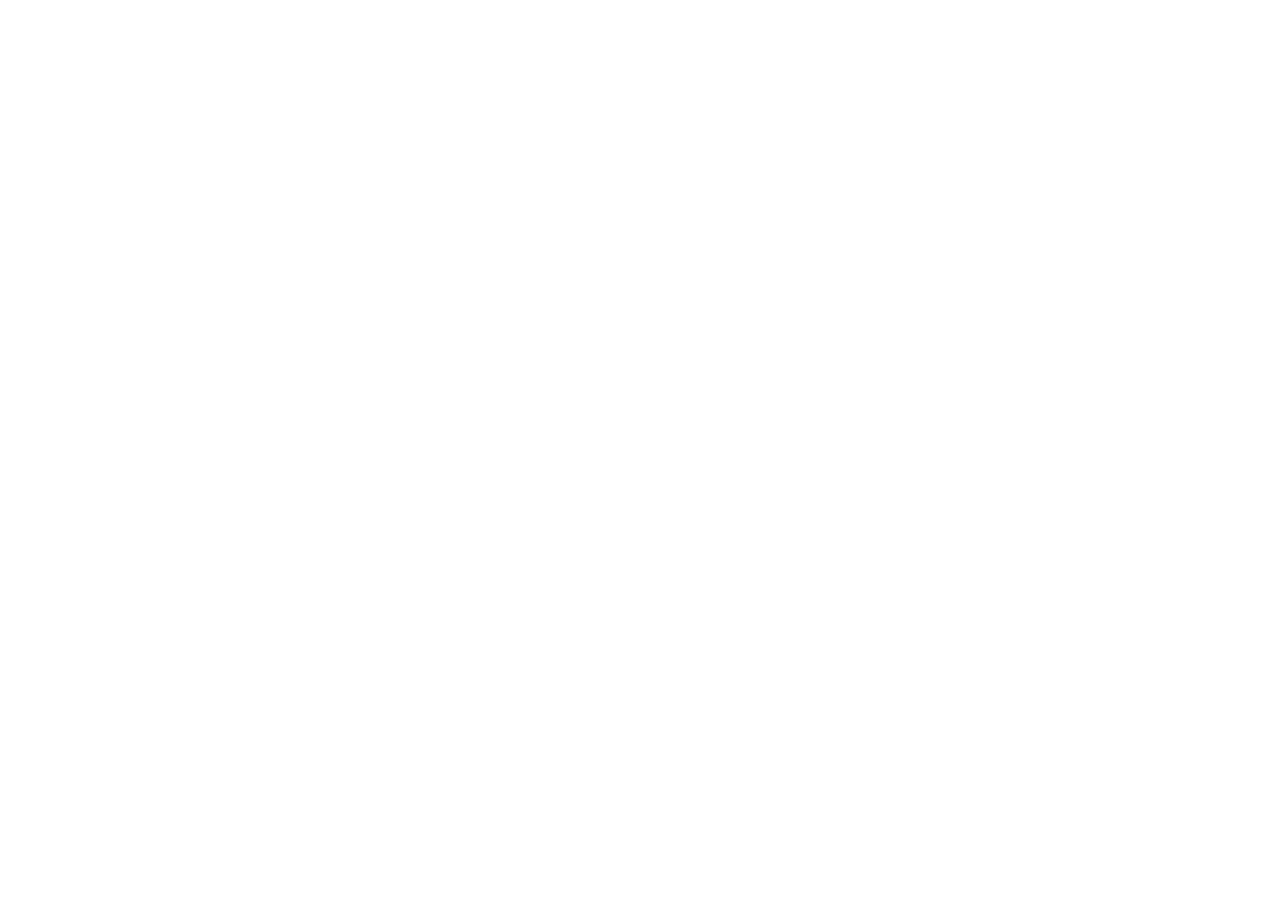
==== portfolio.html @ 04dd86ff "1" ====
<!DOCTYPE html>
<html lang="en">
<head>
    <meta charset="UTF-8">
    <meta http-equiv="X-UA-Compatible" content="IE=edge">
    <meta name="viewport" content="width=device-width, initial-scale=1.0">
    <title>Document</title>
</head>
<body>
    
</body>
</html>
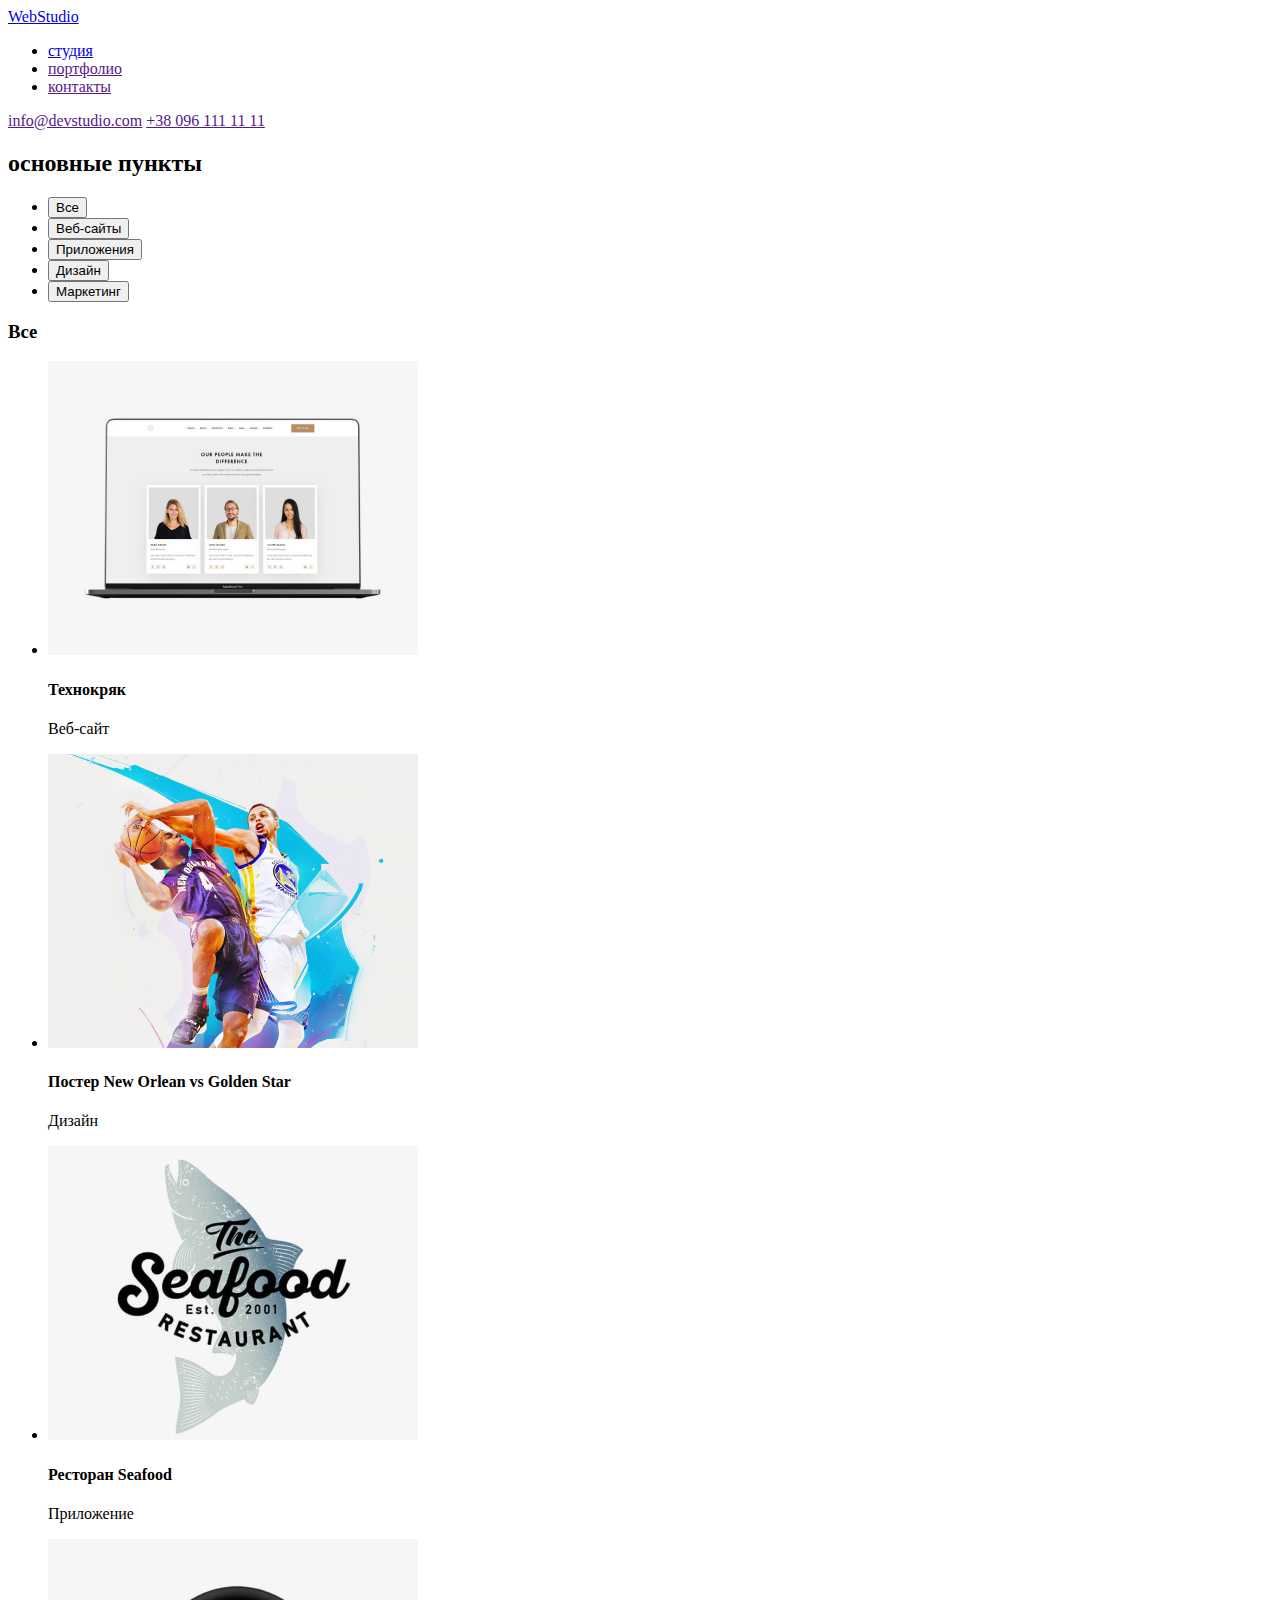
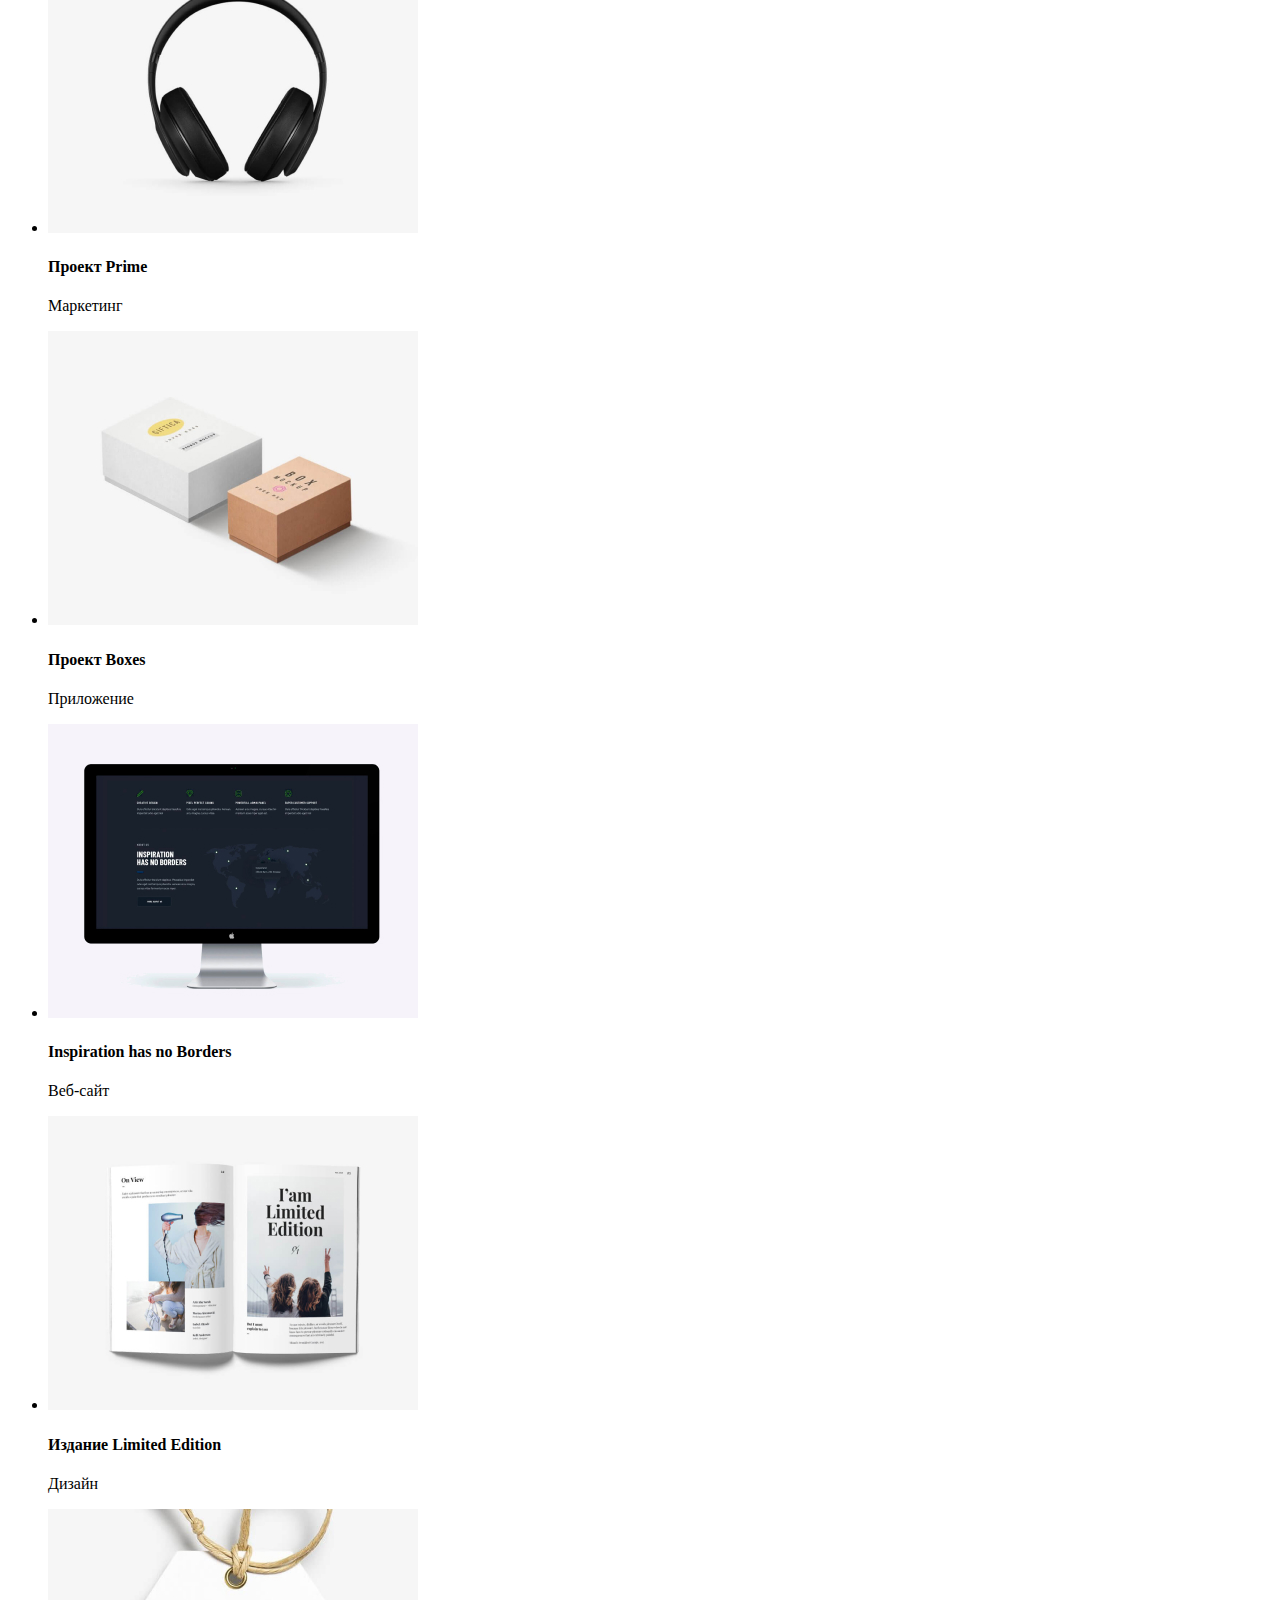
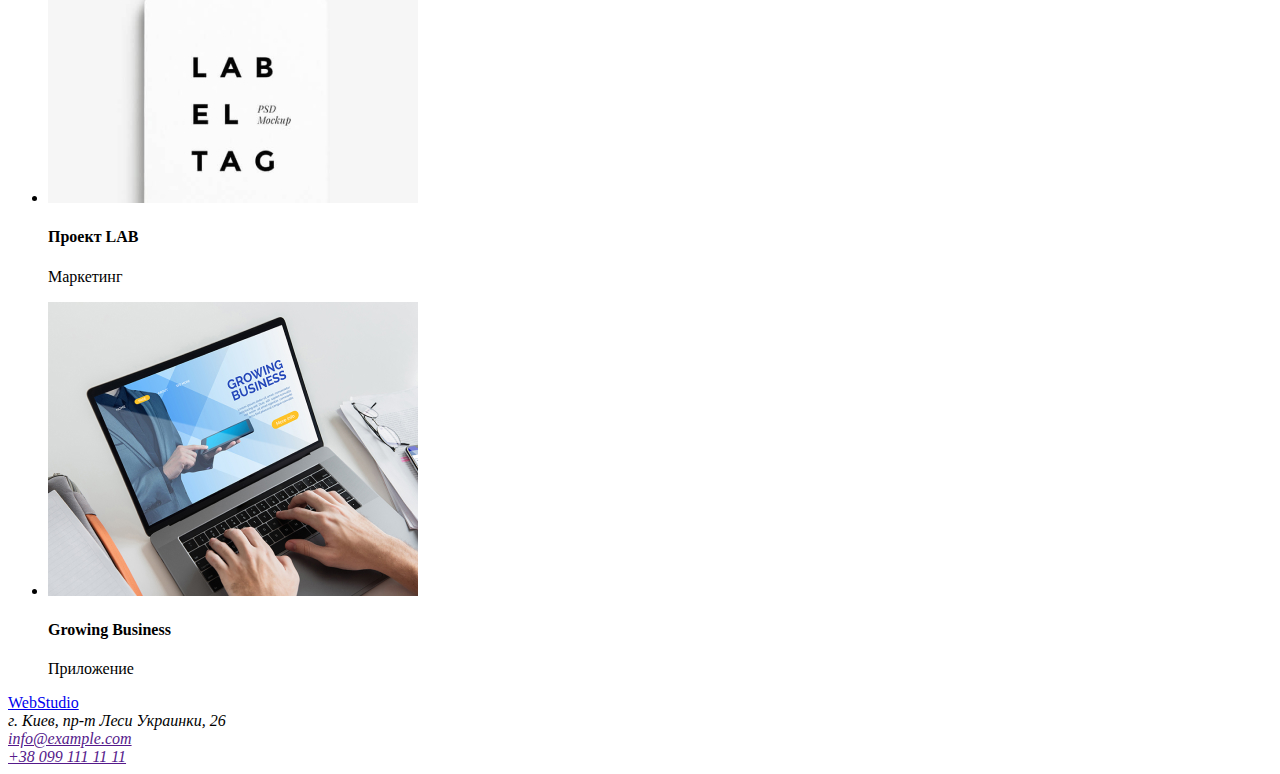
==== commit 7de8005b: "1" ====
--- a/portfolio.html
+++ b/portfolio.html
@@ -7,6 +7,103 @@
     <title>Document</title>
 </head>
 <body>
+    <header class="page-header">
+        <nav>
+            <a href="/index.html" class="logo">WebStudio</a>
+            <ul>
+                <li><a href="/index.html">студия</a></li>
+                <li><a href="">портфолио</a></li>
+                <li><a href="">контакты</a></li>
+            </ul>
+        </nav>
+    
+        <a href="">info@devstudio.com</a>
+        <a href="">+38 096 111 11 11</a>
+    
+    </header>
+
+    <main>
+        <section>
+            <h2 class="page-positions">основные пункты</h2>
+            <ul>
+                <li><button type="button" name="all">Все</button></li>
+                <li><button type="button" name="web-site">Веб-сайты</button></li>
+                <li><button type="button" name="applications">Приложения</button></li>
+                <li><button type="button" name="design">Дизайн</button></li>
+                <li><button type="button" name="marketing">Маркетинг</button></li>   
+            </ul>
+        </section>
+        
+        <section>
+            <h3 class="all">Все</h3>
+            <ul>
+                <li class="website">
+                    <img src="/portfolio-imgs/1.jpg" alt="macbook" width="370">
+                    <h4>Технокряк</h4>
+                    <p>Веб-сайт</p>
+                </li>
+
+                <li class="design">
+                    <img src="/portfolio-imgs/2.jpg" alt="sportsmens" width="370">
+                    <h4>Постер New Orlean vs Golden Star</h4>
+                    <p>Дизайн</p>
+                </li>
+
+                <li class="application">
+                    <img src="/portfolio-imgs/3.jpg" alt="Seafood-logo" width="370">
+                    <h4>Ресторан Seafood</h4>
+                    <p>Приложение</p>
+                </li>
+
+                <li class="marketing">
+                    <img src="/portfolio-imgs/4.jpg" alt="" width="370">
+                    <h4>Проект Prime</h4>
+                    <p>Маркетинг</p>
+                </li>
+
+                <li class="application">
+                    <img src="/portfolio-imgs/5.jpg" alt="" width="370">
+                    <h4>Проект Boxes</h4>
+                    <p>Приложение</p>
+                </li>
+
+                <li class="website">
+                    <img src="/portfolio-imgs/6.jpg" alt="" width="370">
+                    <h4>Inspiration has no Borders</h4>
+                    <p>Веб-сайт</p>
+                </li>
+
+                <li class="design">
+                    <img src="/portfolio-imgs/7.jpg" alt="" width="370">
+                    <h4>Издание Limited Edition</h4>
+                    <p>Дизайн</p>
+                </li>
+
+                <li class="marketing">
+                    <img src="/portfolio-imgs/8.jpg" alt="" width="370">
+                    <h4>Проект LAB</h4>
+                    <p>Маркетинг</p>
+                </li>
+
+                <li class="application">
+                    <img src="/portfolio-imgs/9.jpg" alt="" width="370">
+                    <h4>Growing Business</h4>
+                    <p>Приложение</p>
+                </li>
+            </ul>
+        </section>
+
+    </main>
+
+    <footer>
+        <a href="/index.html" class="logo">WebStudio</a>
+        <address>
+            г. Киев, пр-т Леси Украинки, 26 <br>
+            <a href="">info@example.com</a> <br>
+            <a href="">+38 099 111 11 11</a>
+    
+        </address>
+    </footer>
     
 </body>
 </html>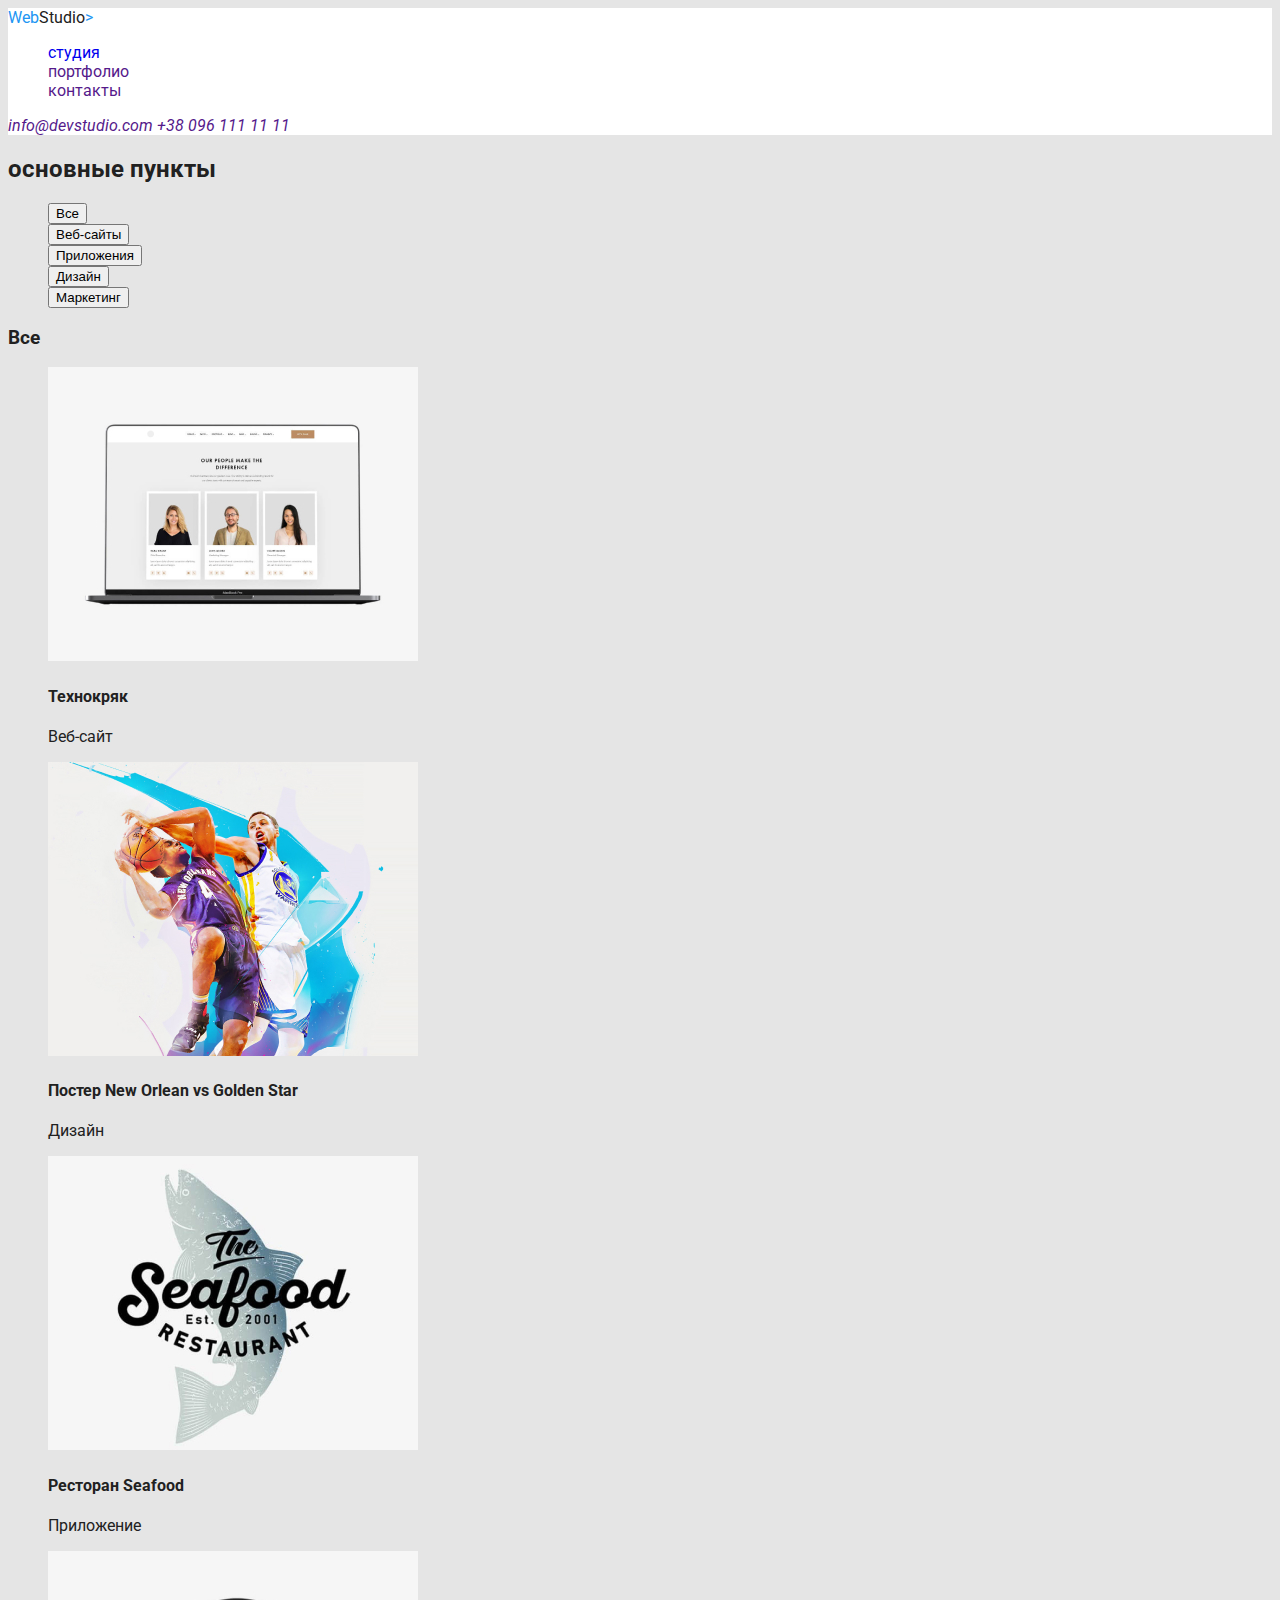
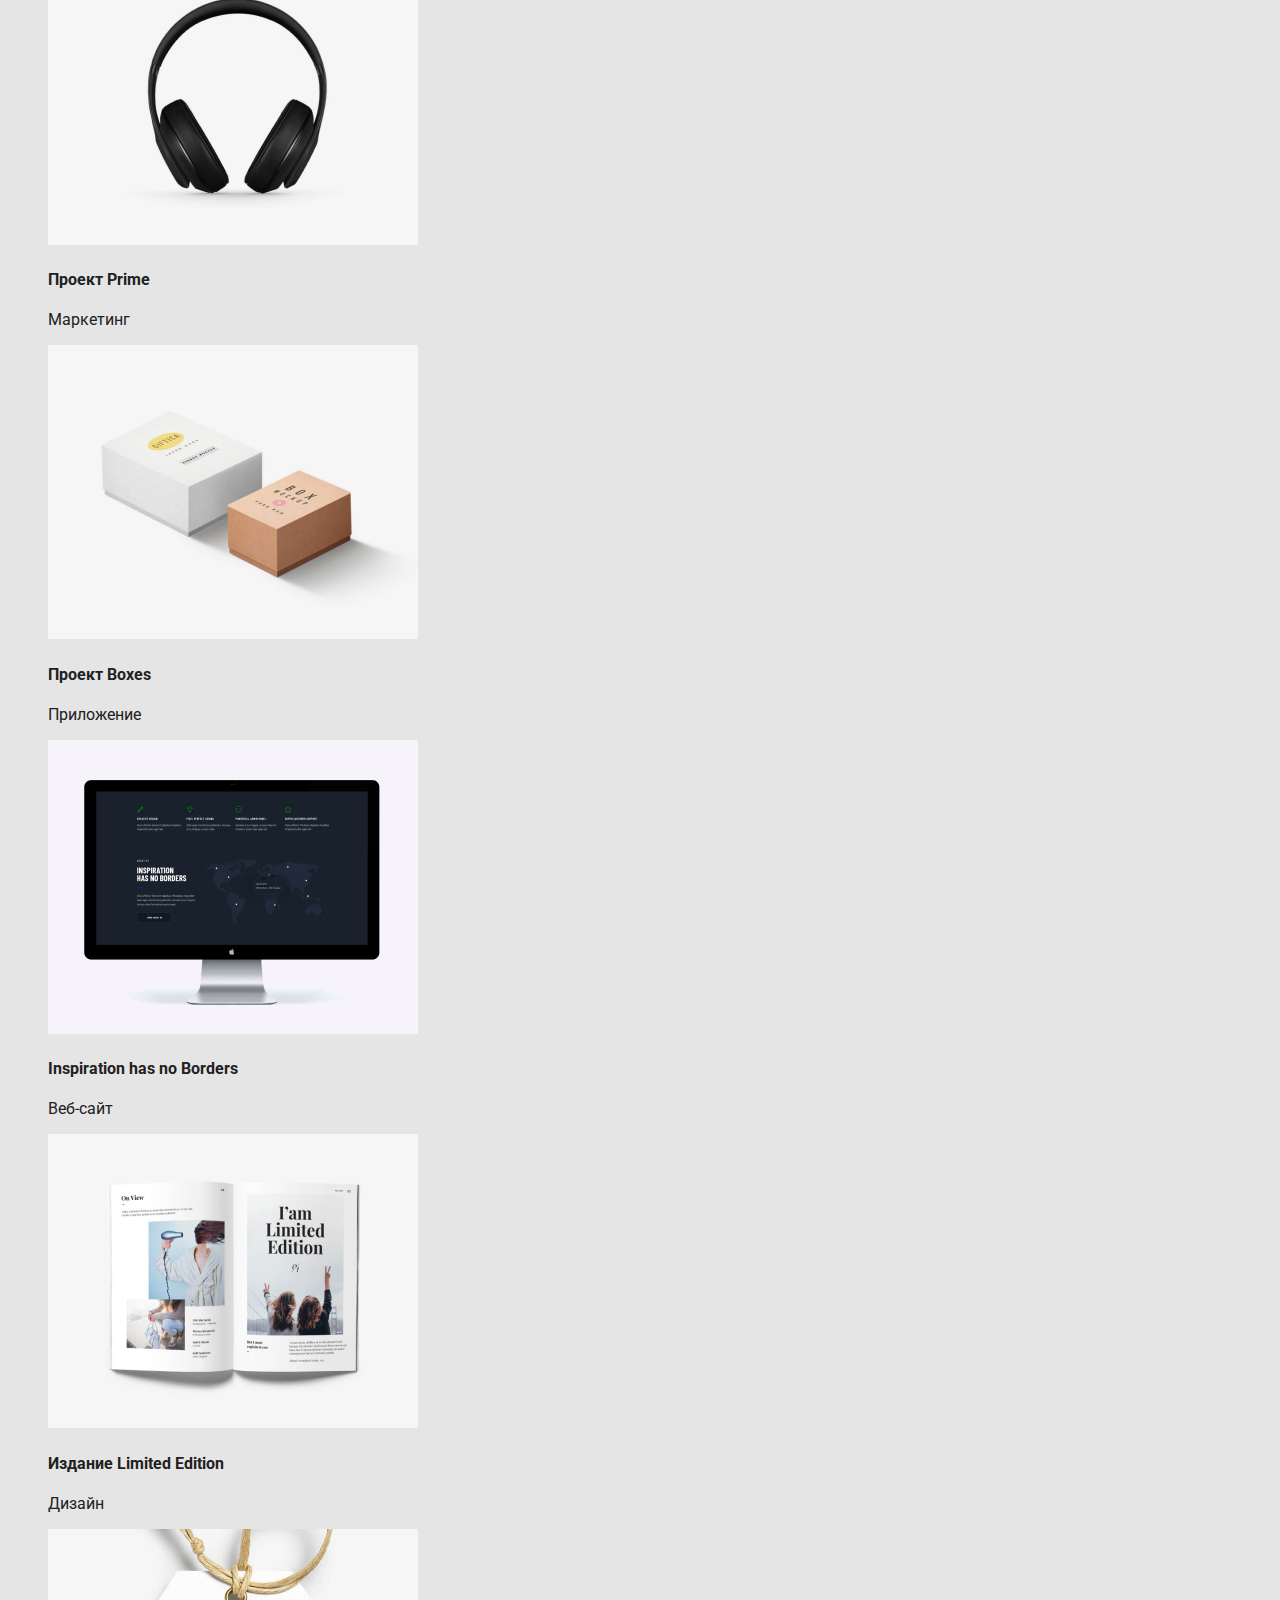
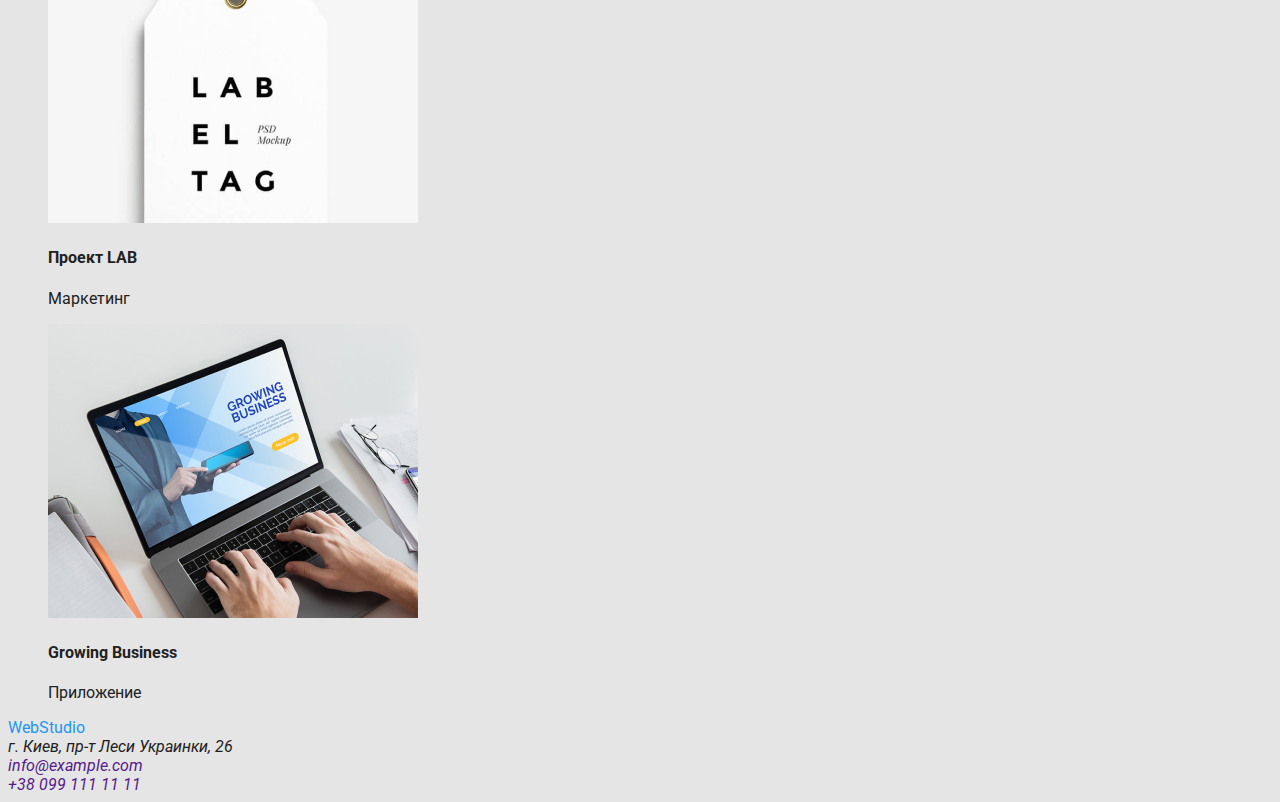
==== commit cbca5873: "1" ====
--- a/portfolio.html
+++ b/portfolio.html
@@ -5,23 +5,29 @@
     <meta http-equiv="X-UA-Compatible" content="IE=edge">
     <meta name="viewport" content="width=device-width, initial-scale=1.0">
     <title>Document</title>
+    <link rel="preconnect" href="https://fonts.googleapis.com">
+    <link rel="preconnect" href="https://fonts.gstatic.com" crossorigin>
+    <link href="https://fonts.googleapis.com/css2?family=Roboto:ital,wght@0,500;0,700;0,900;1,400&display=swap"
+        rel="stylesheet">
+    <link rel="stylesheet" href="/CSS/style.css">
 </head>
 <body>
     <header class="page-header">
         <nav>
-            <a href="/index.html" class="logo">WebStudio</a>
-            <ul>
+            <a href="/index.html" class="logo">Web<span class="second-part-logo">Studio</span>></a>
+            <ul class="site-nav">
                 <li><a href="/index.html">студия</a></li>
                 <li><a href="">портфолио</a></li>
                 <li><a href="">контакты</a></li>
             </ul>
         </nav>
     
-        <a href="">info@devstudio.com</a>
-        <a href="">+38 096 111 11 11</a>
+        <address class="header-address">
+            <a href="">info@devstudio.com</a>
+            <a href="">+38 096 111 11 11</a>
+        </address>
     
     </header>
-
     <main>
         <section>
             <h2 class="page-positions">основные пункты</h2>
@@ -33,7 +39,7 @@
                 <li><button type="button" name="marketing">Маркетинг</button></li>   
             </ul>
         </section>
-        
+
         <section>
             <h3 class="all">Все</h3>
             <ul>
--- a/CSS/style.css
+++ b/CSS/style.css
@@ -0,0 +1,53 @@
+/* Основная палитра */
+/* Цвет основного текста #212121 */
+/* Вторичный цевт текста #757575 */
+/* Цвет логотипа #2196F3 */
+
+/* Основной цвет фона #E5E5E5 */
+/* Вторичный цвет фона (серый) #2F303A */
+/* вторичный цвет фона (иконки) #EEEEEE */
+/* Цвет фона (наша команда) #F5F4FA */
+/* Акцент #2196F3 (синний?) */
+body {
+  font-family: -apple-system, BlinkMacSystemFont, "Segoe UI", Roboto, Oxygen,
+    Ubuntu, Cantarell, "Open Sans", "Helvetica Neue", sans-serif;
+  background-color: #e5e5e5;
+  color: #212121;
+}
+
+ul {
+  list-style: none;
+}
+a {
+  text-decoration: none;
+}
+
+/* site nav */
+
+header {
+  background: #ffffff;
+}
+
+.logo {
+  color: #2196f3;
+}
+.second-part-logo {
+  color: #212121;
+}
+.site-nav {
+  color: #212121;
+}
+.site-nav :hover,
+.site-nav :focus {
+  color: #2196f3;
+}
+.header-address :hover,
+.header-address :active {
+  color: #2196f3;
+}
+/* Hero */
+.hero {
+  color: #ffffff;
+
+  background-color: #2f303a;
+}
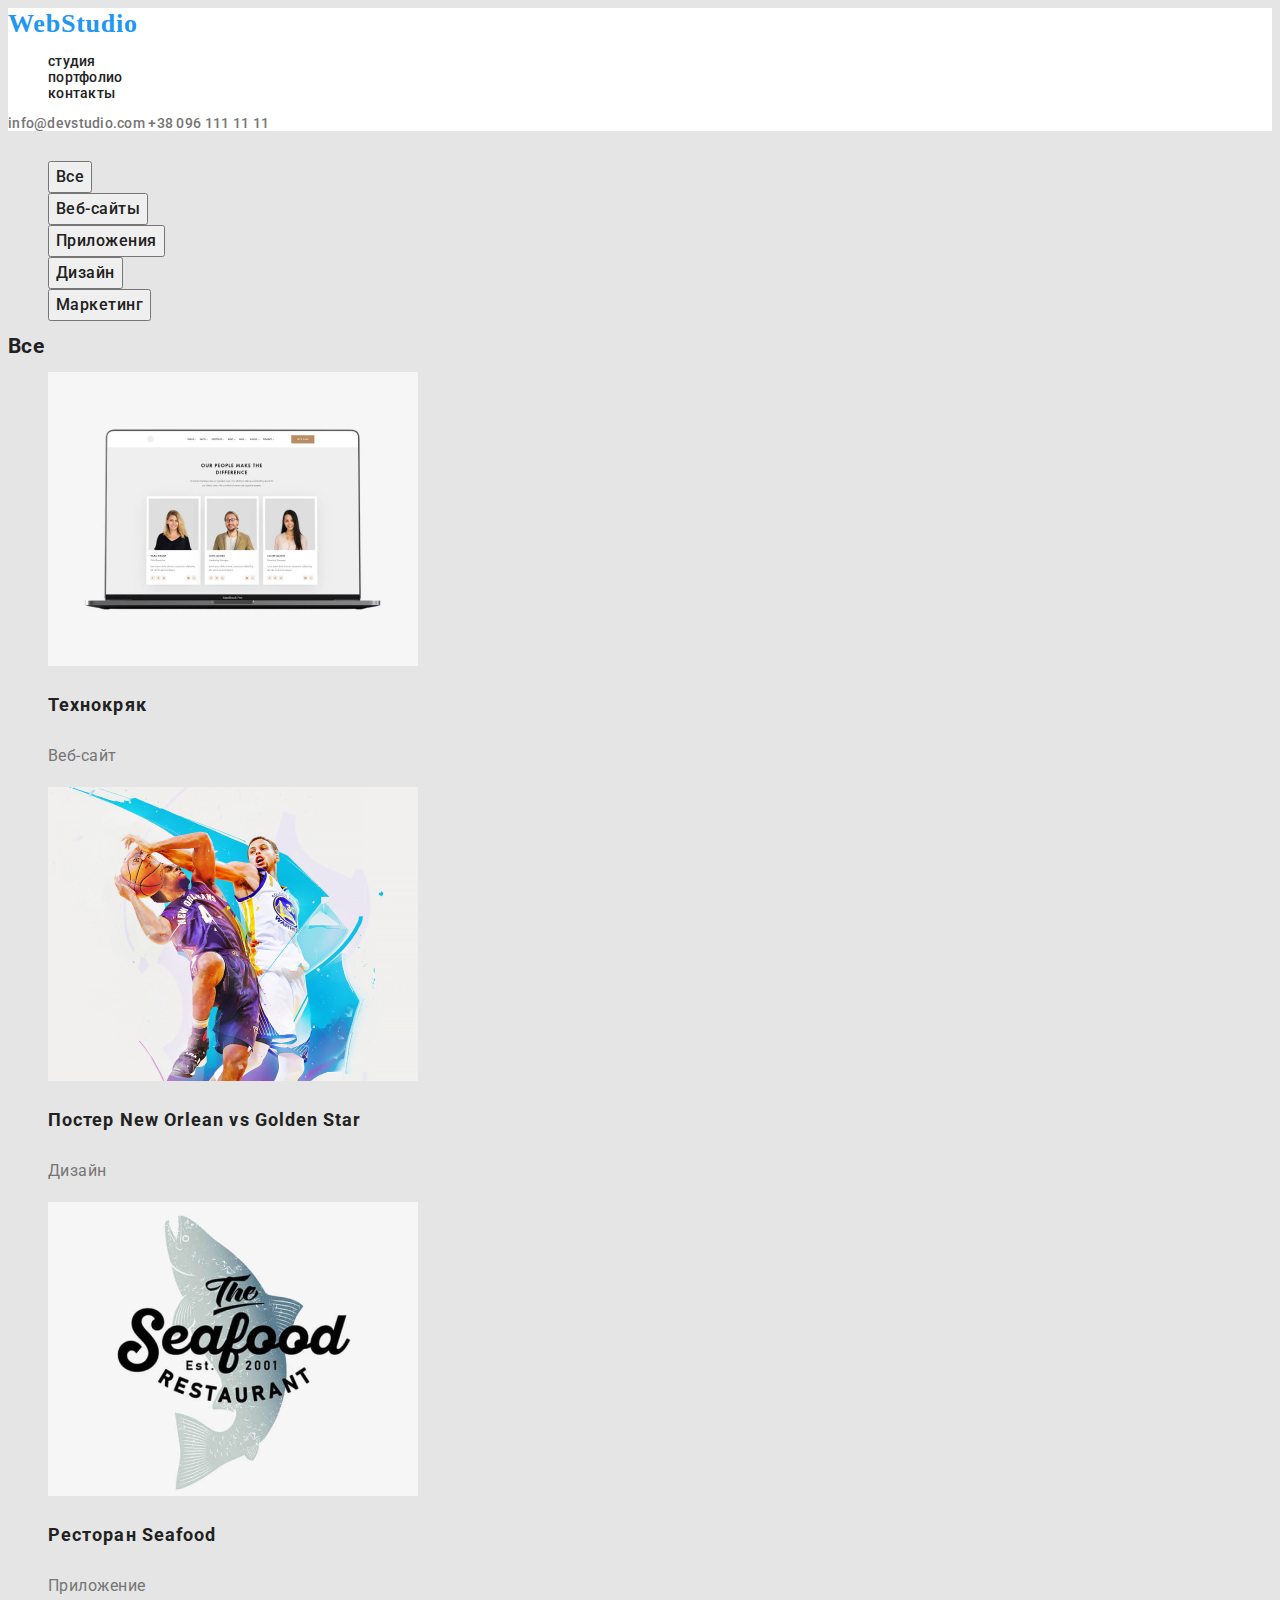
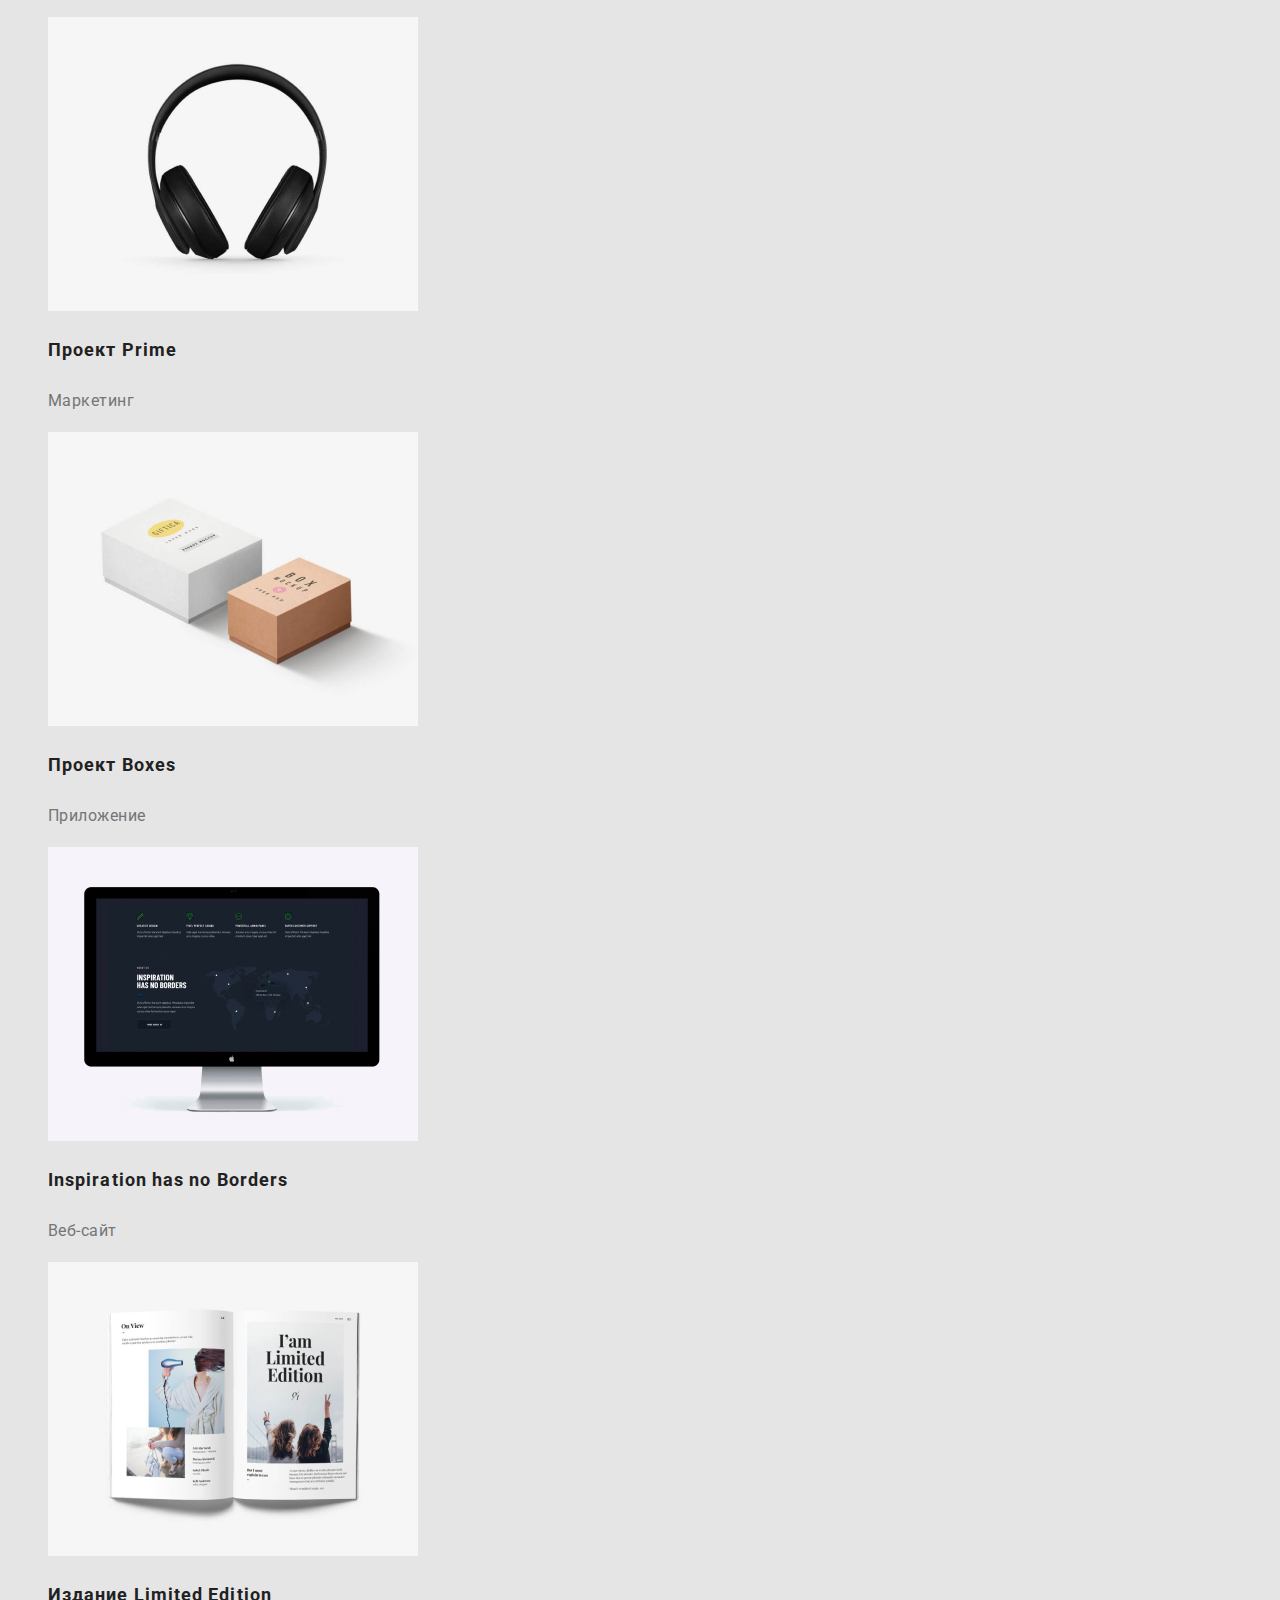
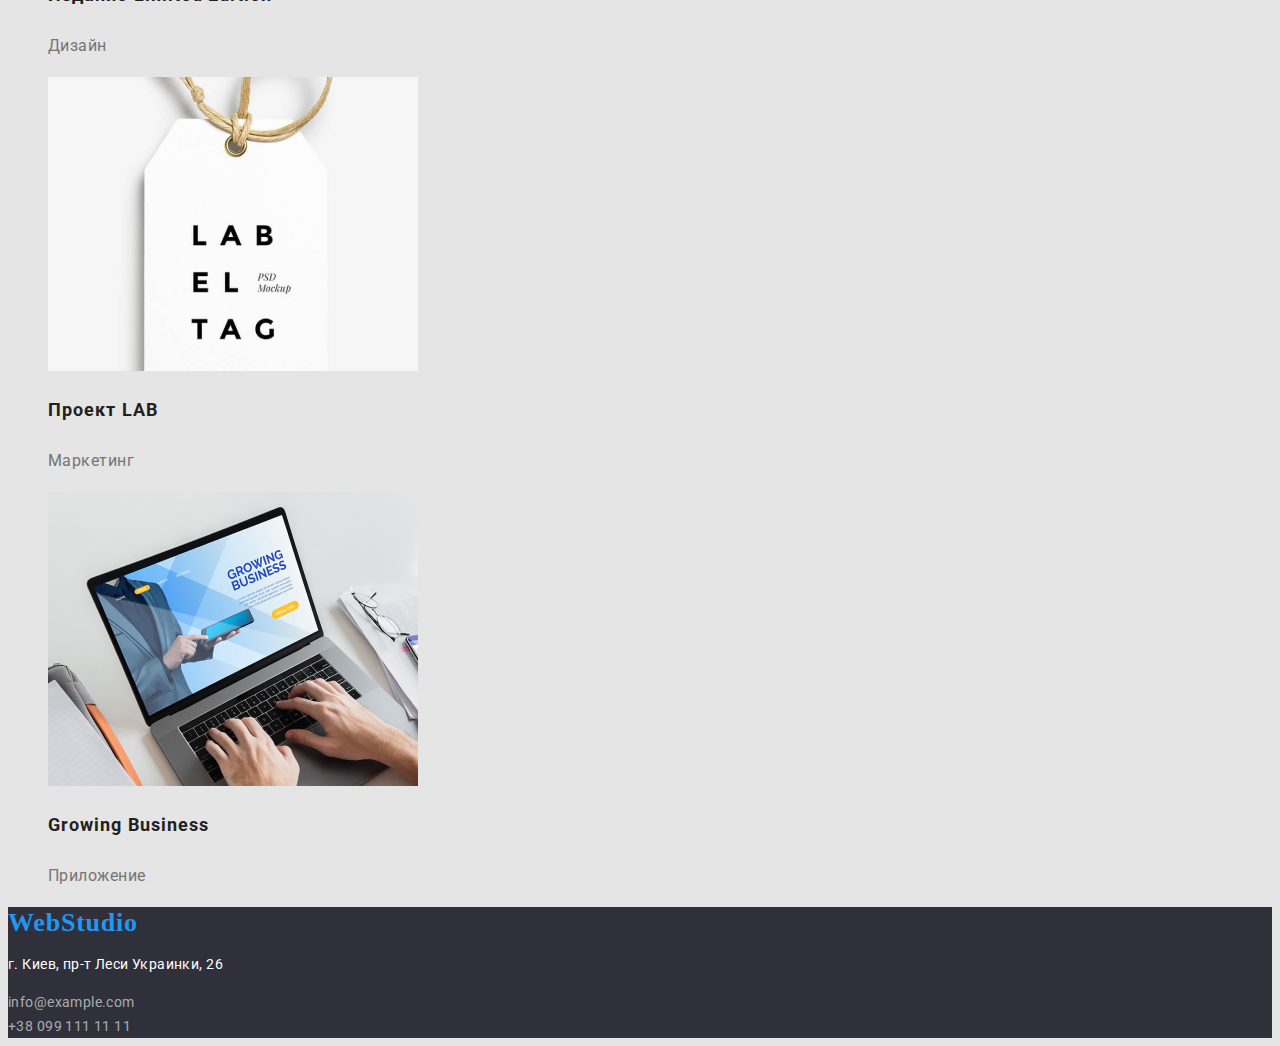
==== commit 3b166884: "1" ====
--- a/portfolio.html
+++ b/portfolio.html
@@ -11,105 +11,123 @@
         rel="stylesheet">
     <link rel="stylesheet" href="/CSS/style.css">
 </head>
-<body>
+<body class="portfolio">
     <header class="page-header">
         <nav>
-            <a href="/index.html" class="logo">Web<span class="second-part-logo">Studio</span>></a>
+            <a href="./index.html" class="logo">WebStudio</a>
             <ul class="site-nav">
-                <li><a href="/index.html">студия</a></li>
-                <li><a href="">портфолио</a></li>
-                <li><a href="">контакты</a></li>
+                <li><a href="./index.html" class="studio">студия</a></li>
+                <li><a href="" class="portfolio">портфолио</a></li>
+                <li><a href="" class="contact">контакты</a></li>
             </ul>
         </nav>
     
         <address class="header-address">
-            <a href="">info@devstudio.com</a>
-            <a href="">+38 096 111 11 11</a>
+            <a href="" class="email">info@devstudio.com</a>
+            <a href="" class="number">+38 096 111 11 11</a>
         </address>
     
     </header>
     <main>
         <section>
-            <h2 class="page-positions">основные пункты</h2>
+            <h1 class="filter">основные пункты</h1>
             <ul>
-                <li><button type="button" name="all">Все</button></li>
-                <li><button type="button" name="web-site">Веб-сайты</button></li>
-                <li><button type="button" name="applications">Приложения</button></li>
-                <li><button type="button" name="design">Дизайн</button></li>
-                <li><button type="button" name="marketing">Маркетинг</button></li>   
+                <li><button type="button" name="all" class="position">Все</button></li>
+                <li><button type="button" name="web-site" class="position">Веб-сайты</button></li>
+                <li><button type="button" name="applications" class="position">Приложения</button></li>
+                <li><button type="button" name="design" class="position">Дизайн</button></li>
+                <li><button type="button" name="marketing" class="position">Маркетинг</button></li>   
             </ul>
         </section>
 
         <section>
-            <h3 class="all">Все</h3>
+            <h2 class="all">Все</h2>
             <ul>
-                <li class="website">
+                <li >
+                    <a href="" class="all-one">
                     <img src="/portfolio-imgs/1.jpg" alt="macbook" width="370">
-                    <h4>Технокряк</h4>
+                    <h3>Технокряк</h3>
                     <p>Веб-сайт</p>
+                    </a>
                 </li>
 
-                <li class="design">
+                <li >
+                    <a href="" class="all-one">
                     <img src="/portfolio-imgs/2.jpg" alt="sportsmens" width="370">
-                    <h4>Постер New Orlean vs Golden Star</h4>
+                    <h3>Постер New Orlean vs Golden Star</h3>
                     <p>Дизайн</p>
+                    </a>
                 </li>
 
-                <li class="application">
+                <li >
+                    <a href="" class="all-one">
                     <img src="/portfolio-imgs/3.jpg" alt="Seafood-logo" width="370">
-                    <h4>Ресторан Seafood</h4>
+                    <h3>Ресторан Seafood</h3>
                     <p>Приложение</p>
+                    </a>
                 </li>
 
-                <li class="marketing">
+                <li >
+                    <a href="" class="all-one">
                     <img src="/portfolio-imgs/4.jpg" alt="" width="370">
-                    <h4>Проект Prime</h4>
+                    <h3>Проект Prime</h3>
                     <p>Маркетинг</p>
+                    </a>
                 </li>
 
-                <li class="application">
+                <li >
+                    <a href="" class="all-one">
                     <img src="/portfolio-imgs/5.jpg" alt="" width="370">
-                    <h4>Проект Boxes</h4>
+                    <h3>Проект Boxes</h3>
                     <p>Приложение</p>
+                    </a>
                 </li>
 
-                <li class="website">
+                <li >
+                    <a href="" class="all-one">
                     <img src="/portfolio-imgs/6.jpg" alt="" width="370">
-                    <h4>Inspiration has no Borders</h4>
+                    <h3>Inspiration has no Borders</h3>
                     <p>Веб-сайт</p>
+                    </a>
                 </li>
 
-                <li class="design">
+                <li >
+                    <a href="" class="all-one">
                     <img src="/portfolio-imgs/7.jpg" alt="" width="370">
-                    <h4>Издание Limited Edition</h4>
+                    <h3>Издание Limited Edition</h3>
                     <p>Дизайн</p>
+                    </a>
                 </li>
 
-                <li class="marketing">
+                <li >
+                    <a href="" class="all-one">
                     <img src="/portfolio-imgs/8.jpg" alt="" width="370">
-                    <h4>Проект LAB</h4>
+                    <h3>Проект LAB</h3>
                     <p>Маркетинг</p>
+                    </a>
                 </li>
 
-                <li class="application">
+                <li >
+                    <a href="" class="all-one">
                     <img src="/portfolio-imgs/9.jpg" alt="" width="370">
-                    <h4>Growing Business</h4>
+                    <h3>Growing Business</h3>
                     <p>Приложение</p>
+                    </a>
                 </li>
             </ul>
         </section>
 
     </main>
 
-    <footer>
-        <a href="/index.html" class="logo">WebStudio</a>
-        <address>
-            г. Киев, пр-т Леси Украинки, 26 <br>
-            <a href="">info@example.com</a> <br>
-            <a href="">+38 099 111 11 11</a>
-    
-        </address>
-    </footer>
+<footer class="footer">
+    <a href="/index.html" class="logo">WebStudio</a>
+    <address>
+        <p>г. Киев, пр-т Леси Украинки, 26</p>
+        <a href="" class="f-imail">info@example.com</a> <br>
+        <a href="" class="f-number">+38 099 111 11 11</a>
+    </address>
+
+</footer>
     
 </body>
 </html>--- a/CSS/style.css
+++ b/CSS/style.css
@@ -8,11 +8,25 @@
 /* вторичный цвет фона (иконки) #EEEEEE */
 /* Цвет фона (наша команда) #F5F4FA */
 /* Акцент #2196F3 (синний?) */
+
+:root {
+  /*Переменные цветовой гаммы шрифтов*/
+  --main-text-color: #212121;
+  --hero-text-color: #ffffff;
+  --secondary-text-color: #757575;
+  --logo-text-color: #2196f3;
+  --hover-focus-color: #2196f3;
+  /*Переменные цветовой гаммы фона*/
+  --main-background-color: #e5e5e5;
+  --secondary-background-color: #2f303a;
+  --third-background-color: ;
+  --accent-color: ;
+}
+
 body {
   font-family: -apple-system, BlinkMacSystemFont, "Segoe UI", Roboto, Oxygen,
     Ubuntu, Cantarell, "Open Sans", "Helvetica Neue", sans-serif;
-  background-color: #e5e5e5;
-  color: #212121;
+  background-color: var(--main-background-color);
 }
 
 ul {
@@ -28,26 +42,227 @@
   background: #ffffff;
 }
 
-.logo {
+nav .logo {
+  font-family: "Raleway";
+  font-style: normal;
+  font-weight: 700;
+  font-size: 26px;
+  line-height: 31px;
+  letter-spacing: 0.03em;
   color: #2196f3;
 }
-.second-part-logo {
-  color: #212121;
-}
-.site-nav {
-  color: #212121;
+.studio {
+  font-family: "Roboto";
+  font-style: normal;
+  font-weight: 500;
+  font-size: 14px;
+  line-height: 16px;
+  letter-spacing: 0.02em;
+  color: var(--main-text-color);
+}
+.portfolio {
+  font-family: "Roboto";
+  font-style: normal;
+  font-weight: 500;
+  font-size: 14px;
+  line-height: 16px;
+  letter-spacing: 0.02em;
+  color: var(--main-text-color);
+}
+.contact {
+  font-family: "Roboto";
+  font-style: normal;
+  font-weight: 500;
+  font-size: 14px;
+  line-height: 16px;
+  letter-spacing: 0.02em;
+  color: var(--main-text-color);
+}
+.email {
+  font-family: "Roboto";
+  font-style: normal;
+  font-weight: 500;
+  font-size: 14px;
+  line-height: 16px;
+  letter-spacing: 0.02em;
+  color: #757575;
+}
+.number {
+  font-family: "Roboto";
+  font-style: normal;
+  font-weight: 500;
+  font-size: 14px;
+  line-height: 16px;
+  letter-spacing: 0.02em;
+  color: #757575;
 }
 .site-nav :hover,
 .site-nav :focus {
-  color: #2196f3;
+  color: var(--hover-focus-color);
 }
 .header-address :hover,
 .header-address :active {
-  color: #2196f3;
-}
+  color: var(--hover-focus-color);
+}
+/* studio //////////main///////// style  */
 /* Hero */
 .hero {
+  background-color: #2f303a;
+}
+.hero-tittle {
+  font-family: "Roboto";
+  font-style: normal;
+  font-weight: 900;
+  font-size: 44px;
+  line-height: 60px;
+  color: var(--hero-text-color);
+}
+.hero-link {
+  font-family: "Roboto";
+  font-style: normal;
+  font-weight: 700;
+  font-size: 16px;
+  line-height: 30px;
+  color: var(--hero-text-color);
+}
+
+/* feature */
+
+.feature {
+  opacity: 0;
+}
+.feature > h3 {
+  font-family: "Roboto";
+  font-style: normal;
+  font-weight: 700;
+  font-size: 14px;
+  line-height: 16px;
+  letter-spacing: 0.03em;
+  text-transform: uppercase;
+  color: #212121;
+}
+.feature-list p {
+  ont-family: "Roboto";
+  font-style: normal;
+  font-weight: 400;
+  font-size: 14px;
+  line-height: 24px;
+  /* or 171% */
+  letter-spacing: 0.03em;
+  color: #757575;
+}
+
+/* studio-section */
+.doing-tittle {
+  font-family: "Roboto";
+  font-style: normal;
+  font-weight: 700;
+  font-size: 36px;
+  line-height: 42px;
+  text-align: center;
+  letter-spacing: 0.03em;
+  color: #212121;
+}
+/*our team*/
+.team > h3 {
+  font-family: "Roboto";
+  font-style: normal;
+  font-weight: 500;
+  font-size: 16px;
+  line-height: 19px;
+  /* identical to box height */
+  letter-spacing: 0.03em;
+  color: #212121;
+}
+.team > p {
+  font-family: "Roboto";
+  font-style: normal;
+  font-weight: 400;
+  font-size: 16px;
+  line-height: 19px;
+  /* identical to box height */
+  letter-spacing: 0.03em;
+  color: #757575;
+}
+
+/* Portfolio //////////main///////// style  */
+.filter {
+  font-size: 0px;
+}
+.position {
+  font-family: "Roboto";
+  font-style: normal;
+  font-weight: 500;
+  font-size: 16px;
+  line-height: 26px;
+  /* identical to box height, or 162% */
+
+  text-align: center;
+  letter-spacing: 0.03em;
+
+  color: #212121;
+}
+.position:hover {
   color: #ffffff;
-
-  background-color: #2f303a;
-}
+  background-color: var(--hover-focus-color);
+}
+
+.all {
+  background-color: var(--main-background-color);
+}
+.all-one > h3 {
+  font-family: "Roboto";
+  font-style: normal;
+  font-weight: 700;
+  font-size: 18px;
+  line-height: 36px;
+  /* identical to box height, or 200% */
+
+  letter-spacing: 0.06em;
+  color: var(--main-text-color);
+}
+.all-one > p {
+  font-family: "Roboto";
+  font-style: normal;
+  font-weight: 400;
+  font-size: 16px;
+  line-height: 30px;
+  /* identical to box height, or 188% */
+
+  letter-spacing: 0.03em;
+  color: var(--secondary-text-color);
+}
+/* ///////footer////// */
+.footer {
+  background-color: var(--secondary-background-color);
+}
+.footer .logo {
+  font-family: "Raleway";
+  font-style: normal;
+  font-weight: 700;
+  font-size: 26px;
+  line-height: 31px;
+  /* identical to box height */
+  letter-spacing: 0.03em;
+  color: #2196f3;
+}
+.footer p {
+  font-family: "Roboto";
+  font-style: normal;
+  font-weight: 400;
+  font-size: 14px;
+  line-height: 24px;
+  /* or 171% */
+  letter-spacing: 0.03em;
+  color: #ffffff;
+}
+.footer a {
+  font-family: "Roboto";
+  font-style: normal;
+  font-weight: 400;
+  font-size: 14px;
+  line-height: 24px;
+  /* or 171% */
+  letter-spacing: 0.03em;
+  color: rgba(255, 255, 255, 0.6);
+}
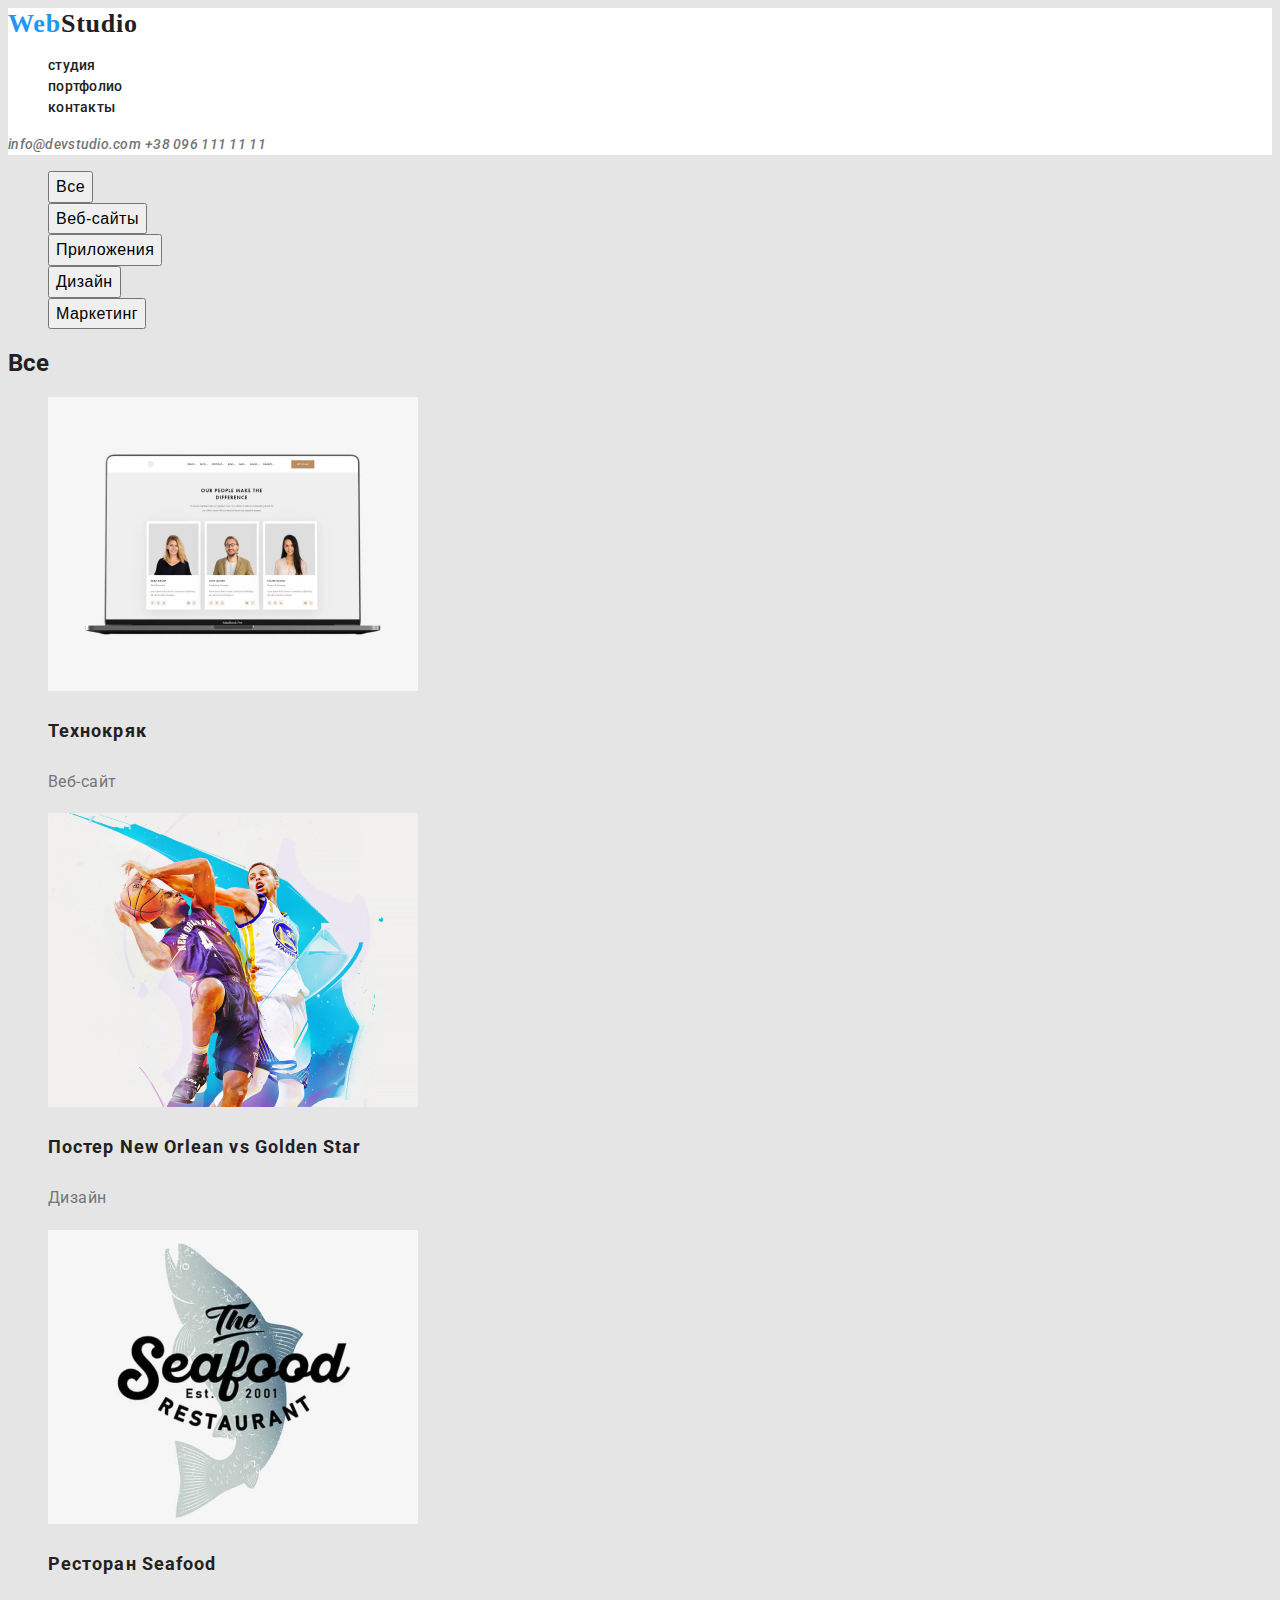
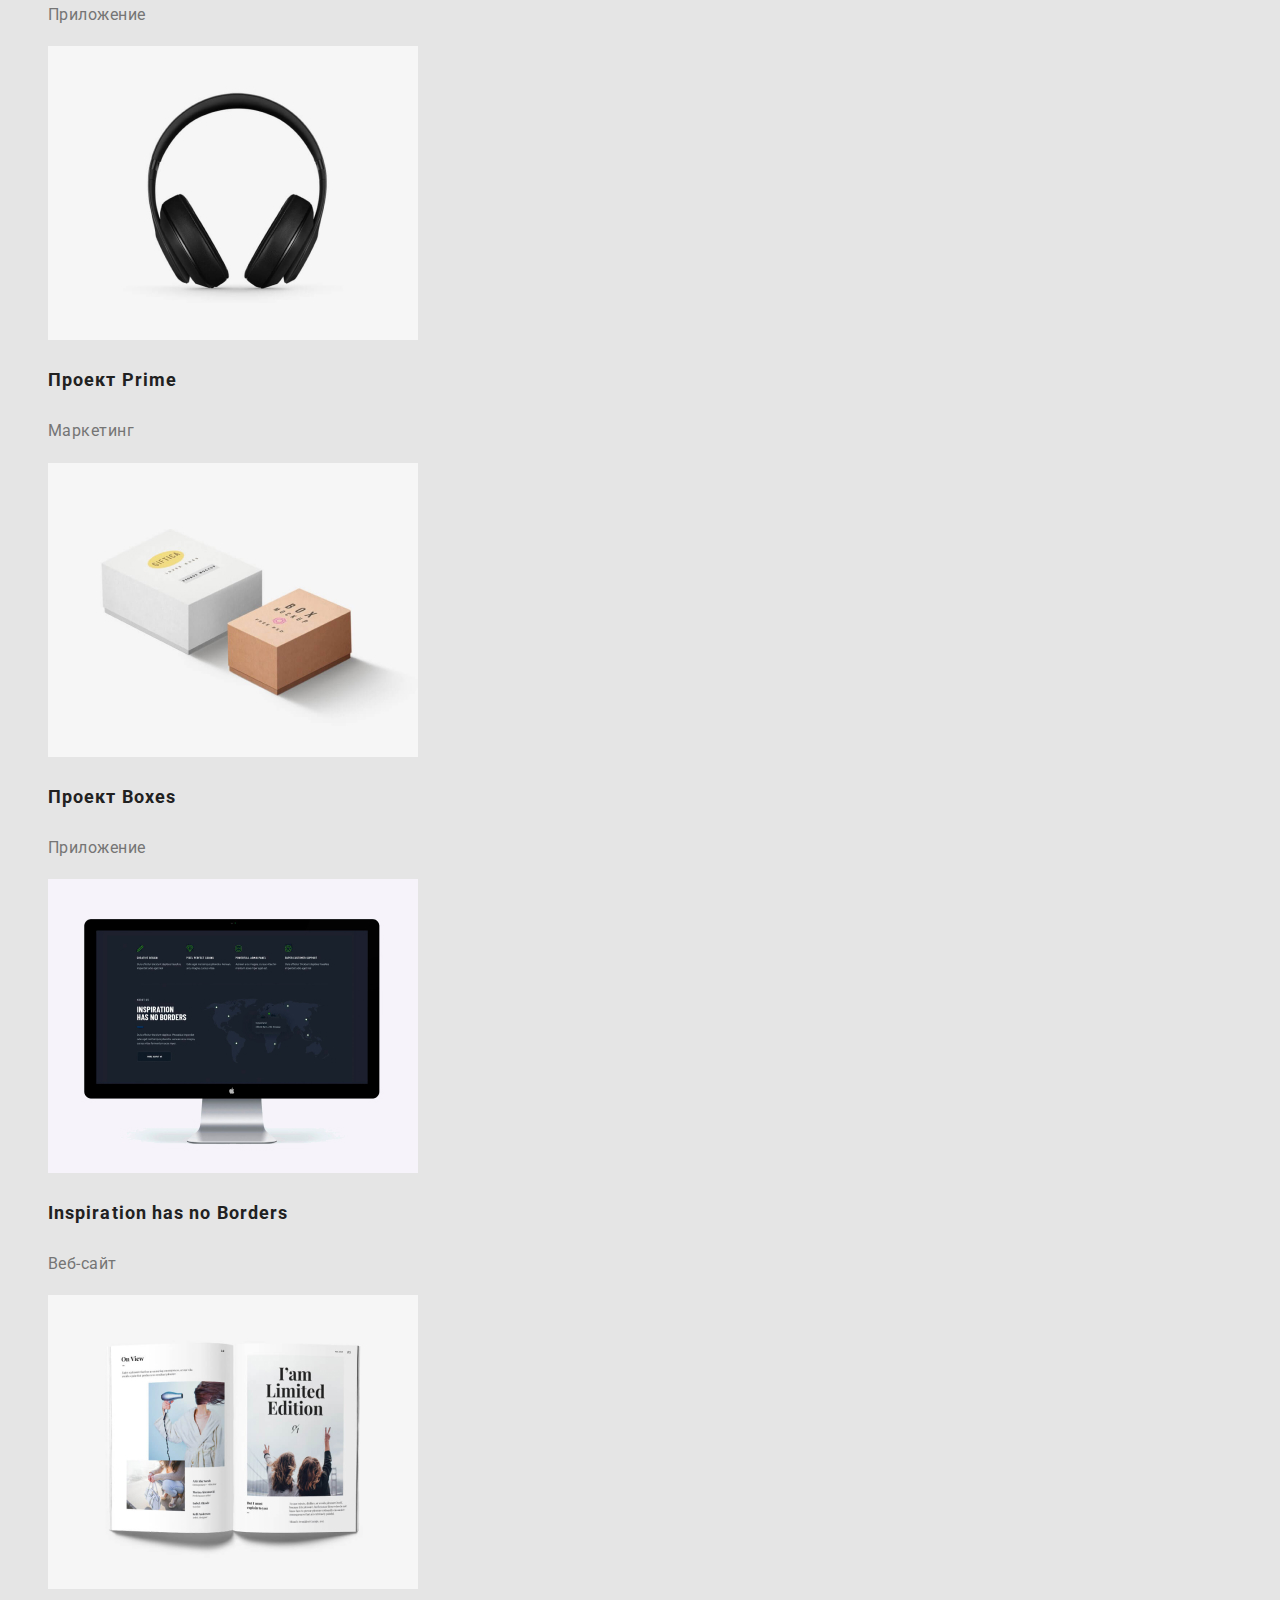
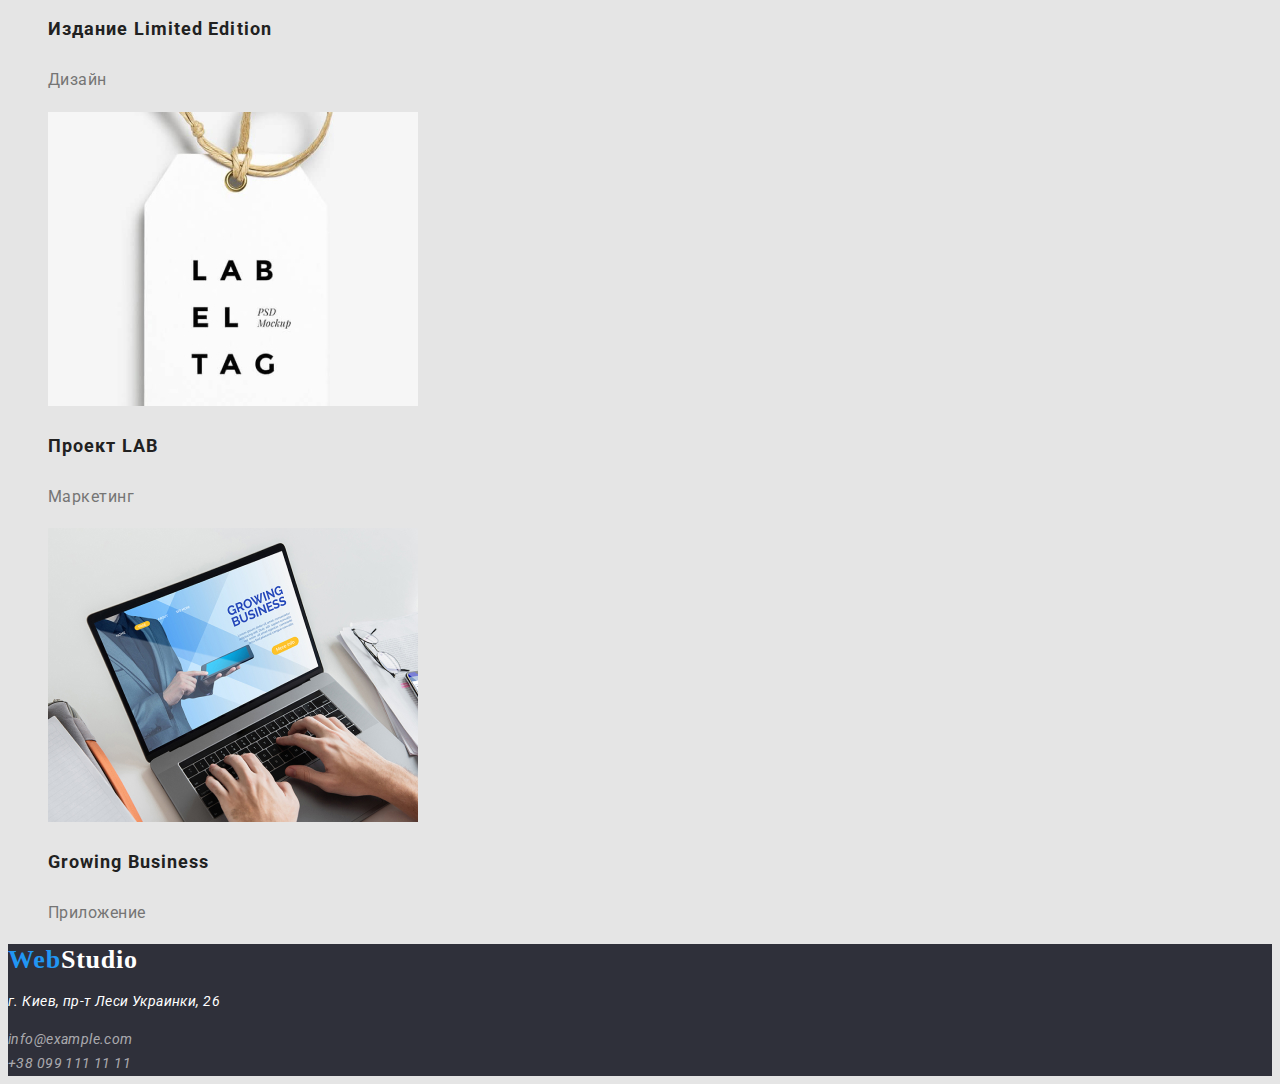
==== commit ac2940ed: "1" ====
--- a/portfolio.html
+++ b/portfolio.html
@@ -14,7 +14,7 @@
 <body class="portfolio">
     <header class="page-header">
         <nav>
-            <a href="./index.html" class="logo">WebStudio</a>
+            <a href="./index.html" class="logo"> <span class="first-part-logo">Web</span>Studio</a>
             <ul class="site-nav">
                 <li><a href="./index.html" class="studio">студия</a></li>
                 <li><a href="" class="portfolio">портфолио</a></li>
@@ -120,7 +120,7 @@
     </main>
 
 <footer class="footer">
-    <a href="/index.html" class="logo">WebStudio</a>
+    <a href="./index.html" class="logo"> <span class="first-part-logo">Web</span>Studio</a>
     <address>
         <p>г. Киев, пр-т Леси Украинки, 26</p>
         <a href="" class="f-imail">info@example.com</a> <br>
--- a/CSS/style.css
+++ b/CSS/style.css
@@ -24,9 +24,15 @@
 }
 
 body {
-  font-family: -apple-system, BlinkMacSystemFont, "Segoe UI", Roboto, Oxygen,
-    Ubuntu, Cantarell, "Open Sans", "Helvetica Neue", sans-serif;
+  font-family: roboto, sans-serif;
   background-color: var(--main-background-color);
+  color: var(--main-text-color);
+}
+h1,h2,h3,h4,h5,h6{
+  color: var(--main-text-color);
+}
+body p{
+  color: var(--secondary-text-color);
 }
 
 ul {
@@ -42,88 +48,55 @@
   background: #ffffff;
 }
 
-nav .logo {
-  font-family: "Raleway";
-  font-style: normal;
+.logo{
+  font-family: 'Raleway';
   font-weight: 700;
   font-size: 26px;
-  line-height: 31px;
-  letter-spacing: 0.03em;
-  color: #2196f3;
-}
-.studio {
-  font-family: "Roboto";
-  font-style: normal;
+  line-height: 1.2;
+  letter-spacing: 0.03em; 
+}
+nav .logo{
+  color: inherit;
+}
+.first-part-logo{
+  color: var(--logo-text-color);
+}
+.site-nav a,
+.header-address a{
   font-weight: 500;
   font-size: 14px;
-  line-height: 16px;
+  line-height: 1.5;
   letter-spacing: 0.02em;
   color: var(--main-text-color);
 }
-.portfolio {
-  font-family: "Roboto";
-  font-style: normal;
-  font-weight: 500;
-  font-size: 14px;
-  line-height: 16px;
-  letter-spacing: 0.02em;
-  color: var(--main-text-color);
-}
-.contact {
-  font-family: "Roboto";
-  font-style: normal;
-  font-weight: 500;
-  font-size: 14px;
-  line-height: 16px;
-  letter-spacing: 0.02em;
-  color: var(--main-text-color);
-}
-.email {
-  font-family: "Roboto";
-  font-style: normal;
-  font-weight: 500;
-  font-size: 14px;
-  line-height: 16px;
-  letter-spacing: 0.02em;
-  color: #757575;
-}
-.number {
-  font-family: "Roboto";
-  font-style: normal;
-  font-weight: 500;
-  font-size: 14px;
-  line-height: 16px;
-  letter-spacing: 0.02em;
-  color: #757575;
-}
-.site-nav :hover,
-.site-nav :focus {
-  color: var(--hover-focus-color);
-}
-.header-address :hover,
-.header-address :active {
-  color: var(--hover-focus-color);
-}
+.site-nav a{color: var(--main-text-color)}
+.header-address a{color: var(--secondary-text-color)}
+
+.site-nav :hover {color: var(--hover-focus-color);}
+.site-nav :focus {color: var(--hover-focus-color);}
+
+.header-address :hover {color: var(--hover-focus-color);}
+.header-address :focus {color: var(--hover-focus-color);}
+
 /* studio //////////main///////// style  */
 /* Hero */
 .hero {
   background-color: #2f303a;
 }
 .hero-tittle {
-  font-family: "Roboto";
-  font-style: normal;
+  
   font-weight: 900;
   font-size: 44px;
-  line-height: 60px;
+  line-height: 1.4;
   color: var(--hero-text-color);
+  text-align: center;
 }
 .hero-link {
-  font-family: "Roboto";
-  font-style: normal;
-  font-weight: 700;
-  font-size: 16px;
-  line-height: 30px;
+  font-weight: 700;
+  font-size: 16px;
+  line-height: 1.9;
   color: var(--hero-text-color);
+  text-align: center;
 }
 
 /* feature */
@@ -132,57 +105,47 @@
   opacity: 0;
 }
 .feature > h3 {
-  font-family: "Roboto";
-  font-style: normal;
-  font-weight: 700;
-  font-size: 14px;
-  line-height: 16px;
+  
+  font-weight: 700;
+  font-size: 14px;
+  line-height: 1.4px;
   letter-spacing: 0.03em;
   text-transform: uppercase;
-  color: #212121;
 }
 .feature-list p {
-  ont-family: "Roboto";
-  font-style: normal;
-  font-weight: 400;
-  font-size: 14px;
-  line-height: 24px;
+  
+  font-weight: 400;
+  font-size: 14px;
+  line-height: 1.7;
   /* or 171% */
   letter-spacing: 0.03em;
-  color: #757575;
 }
 
 /* studio-section */
-.doing-tittle {
-  font-family: "Roboto";
-  font-style: normal;
+.doing-tittle,
+.team-tittle {
   font-weight: 700;
   font-size: 36px;
-  line-height: 42px;
-  text-align: center;
-  letter-spacing: 0.03em;
-  color: #212121;
+  line-height: 1.2;
+  text-align: center;
+  letter-spacing: 0.03em;
 }
 /*our team*/
+}
 .team > h3 {
-  font-family: "Roboto";
-  font-style: normal;
   font-weight: 500;
   font-size: 16px;
-  line-height: 19px;
+  line-height: 1.2;
   /* identical to box height */
   letter-spacing: 0.03em;
-  color: #212121;
 }
 .team > p {
-  font-family: "Roboto";
-  font-style: normal;
-  font-weight: 400;
-  font-size: 16px;
-  line-height: 19px;
+  
+  font-weight: 400;
+  font-size: 16px;
+  line-height: 1.2;
   /* identical to box height */
   letter-spacing: 0.03em;
-  color: #757575;
 }
 
 /* Portfolio //////////main///////// style  */
@@ -190,17 +153,14 @@
   font-size: 0px;
 }
 .position {
-  font-family: "Roboto";
-  font-style: normal;
+  
   font-weight: 500;
   font-size: 16px;
-  line-height: 26px;
-  /* identical to box height, or 162% */
-
-  text-align: center;
-  letter-spacing: 0.03em;
-
-  color: #212121;
+  line-height: 1.6;
+
+
+  text-align: center;
+  letter-spacing: 0.03em;
 }
 .position:hover {
   color: #ffffff;
@@ -211,58 +171,39 @@
   background-color: var(--main-background-color);
 }
 .all-one > h3 {
-  font-family: "Roboto";
-  font-style: normal;
+ 
   font-weight: 700;
   font-size: 18px;
-  line-height: 36px;
-  /* identical to box height, or 200% */
-
-  letter-spacing: 0.06em;
-  color: var(--main-text-color);
+  line-height: 2;
+  
+  letter-spacing: 0.06em; 
 }
 .all-one > p {
-  font-family: "Roboto";
-  font-style: normal;
-  font-weight: 400;
-  font-size: 16px;
-  line-height: 30px;
-  /* identical to box height, or 188% */
-
-  letter-spacing: 0.03em;
-  color: var(--secondary-text-color);
+  
+  font-weight: 400;
+  font-size: 16px;
+  line-height: 1.9;
+
+  letter-spacing: 0.03em;
 }
 /* ///////footer////// */
 .footer {
   background-color: var(--secondary-background-color);
 }
 .footer .logo {
-  font-family: "Raleway";
-  font-style: normal;
-  font-weight: 700;
-  font-size: 26px;
-  line-height: 31px;
-  /* identical to box height */
-  letter-spacing: 0.03em;
-  color: #2196f3;
-}
-.footer p {
-  font-family: "Roboto";
-  font-style: normal;
-  font-weight: 400;
-  font-size: 14px;
-  line-height: 24px;
+  color: #ffffff;
+}
+
+.footer{
+  font-weight: 400;
+  font-size: 14px;
+  line-height: 1.7;
   /* or 171% */
   letter-spacing: 0.03em;
+}
+.footer a{
+  color: rgba(255, 255, 255, 0.6);
+}
+.footer p{
   color: #ffffff;
 }
-.footer a {
-  font-family: "Roboto";
-  font-style: normal;
-  font-weight: 400;
-  font-size: 14px;
-  line-height: 24px;
-  /* or 171% */
-  letter-spacing: 0.03em;
-  color: rgba(255, 255, 255, 0.6);
-}
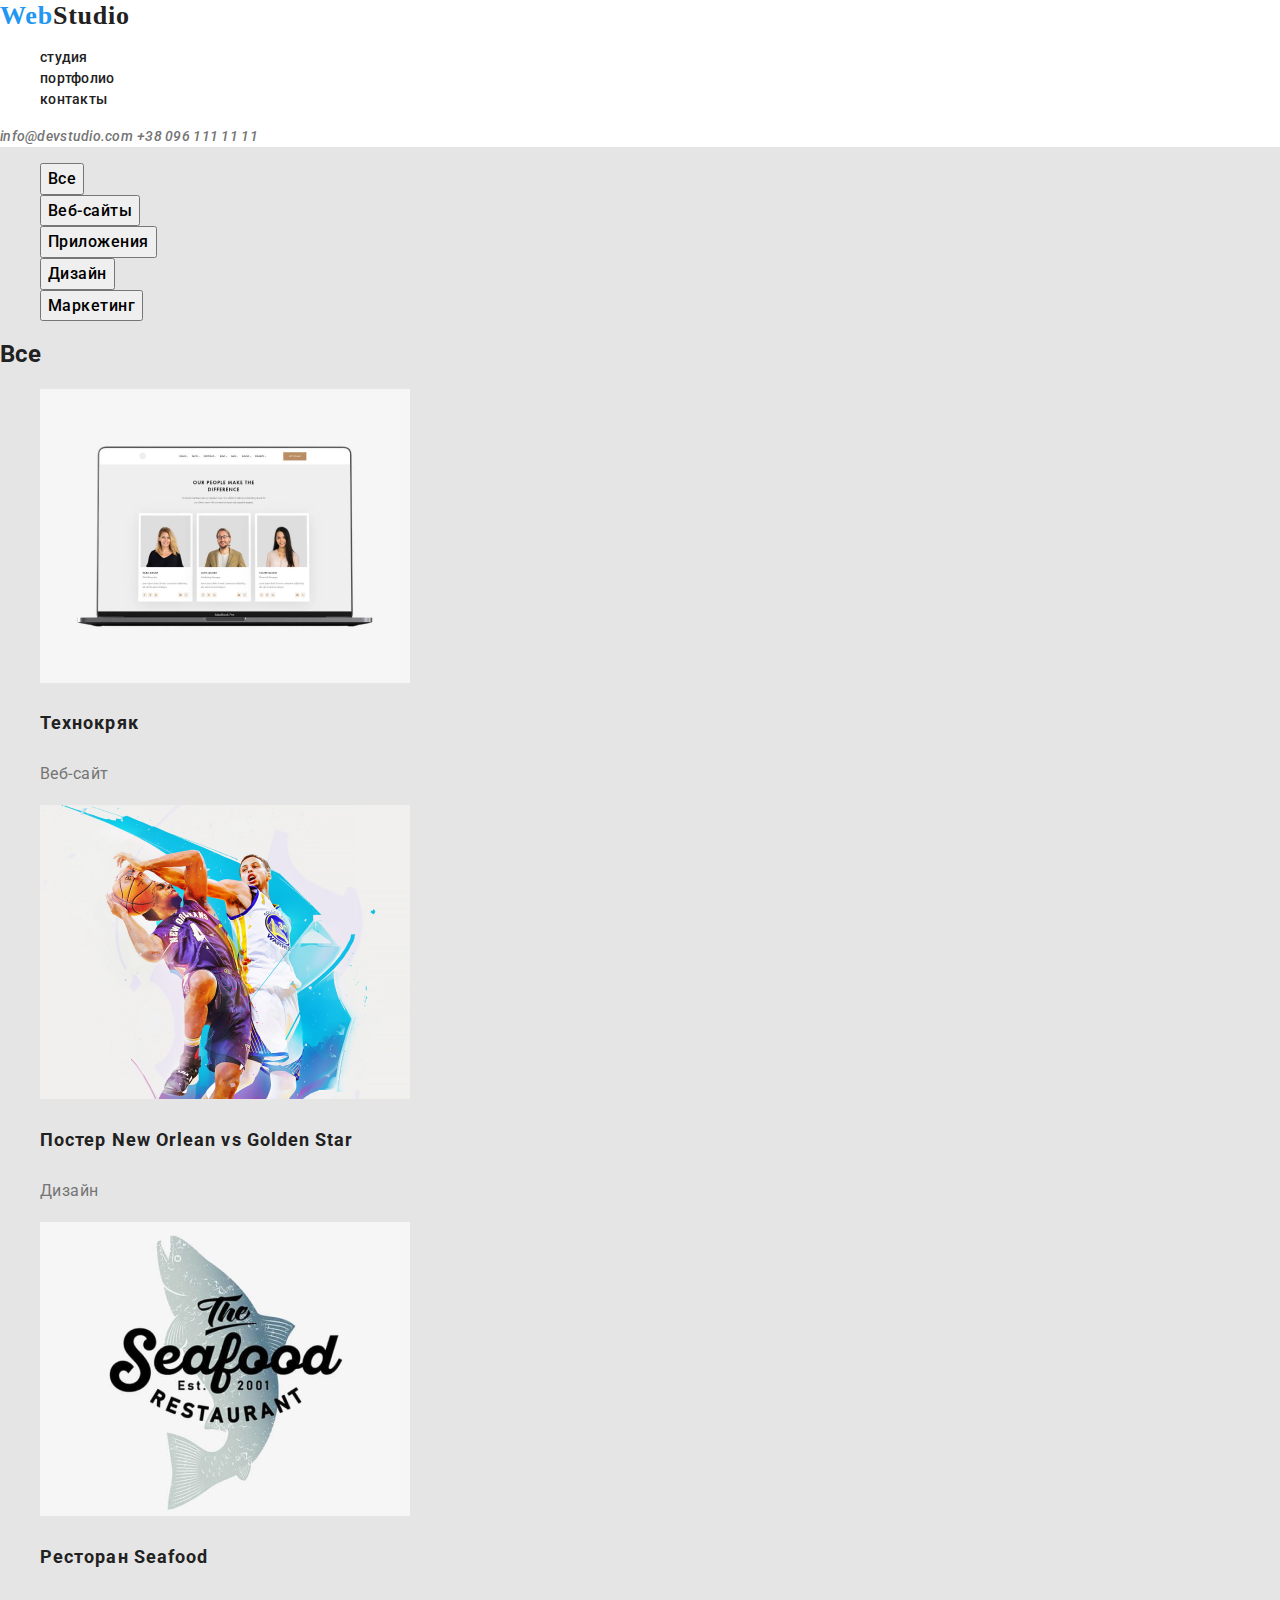
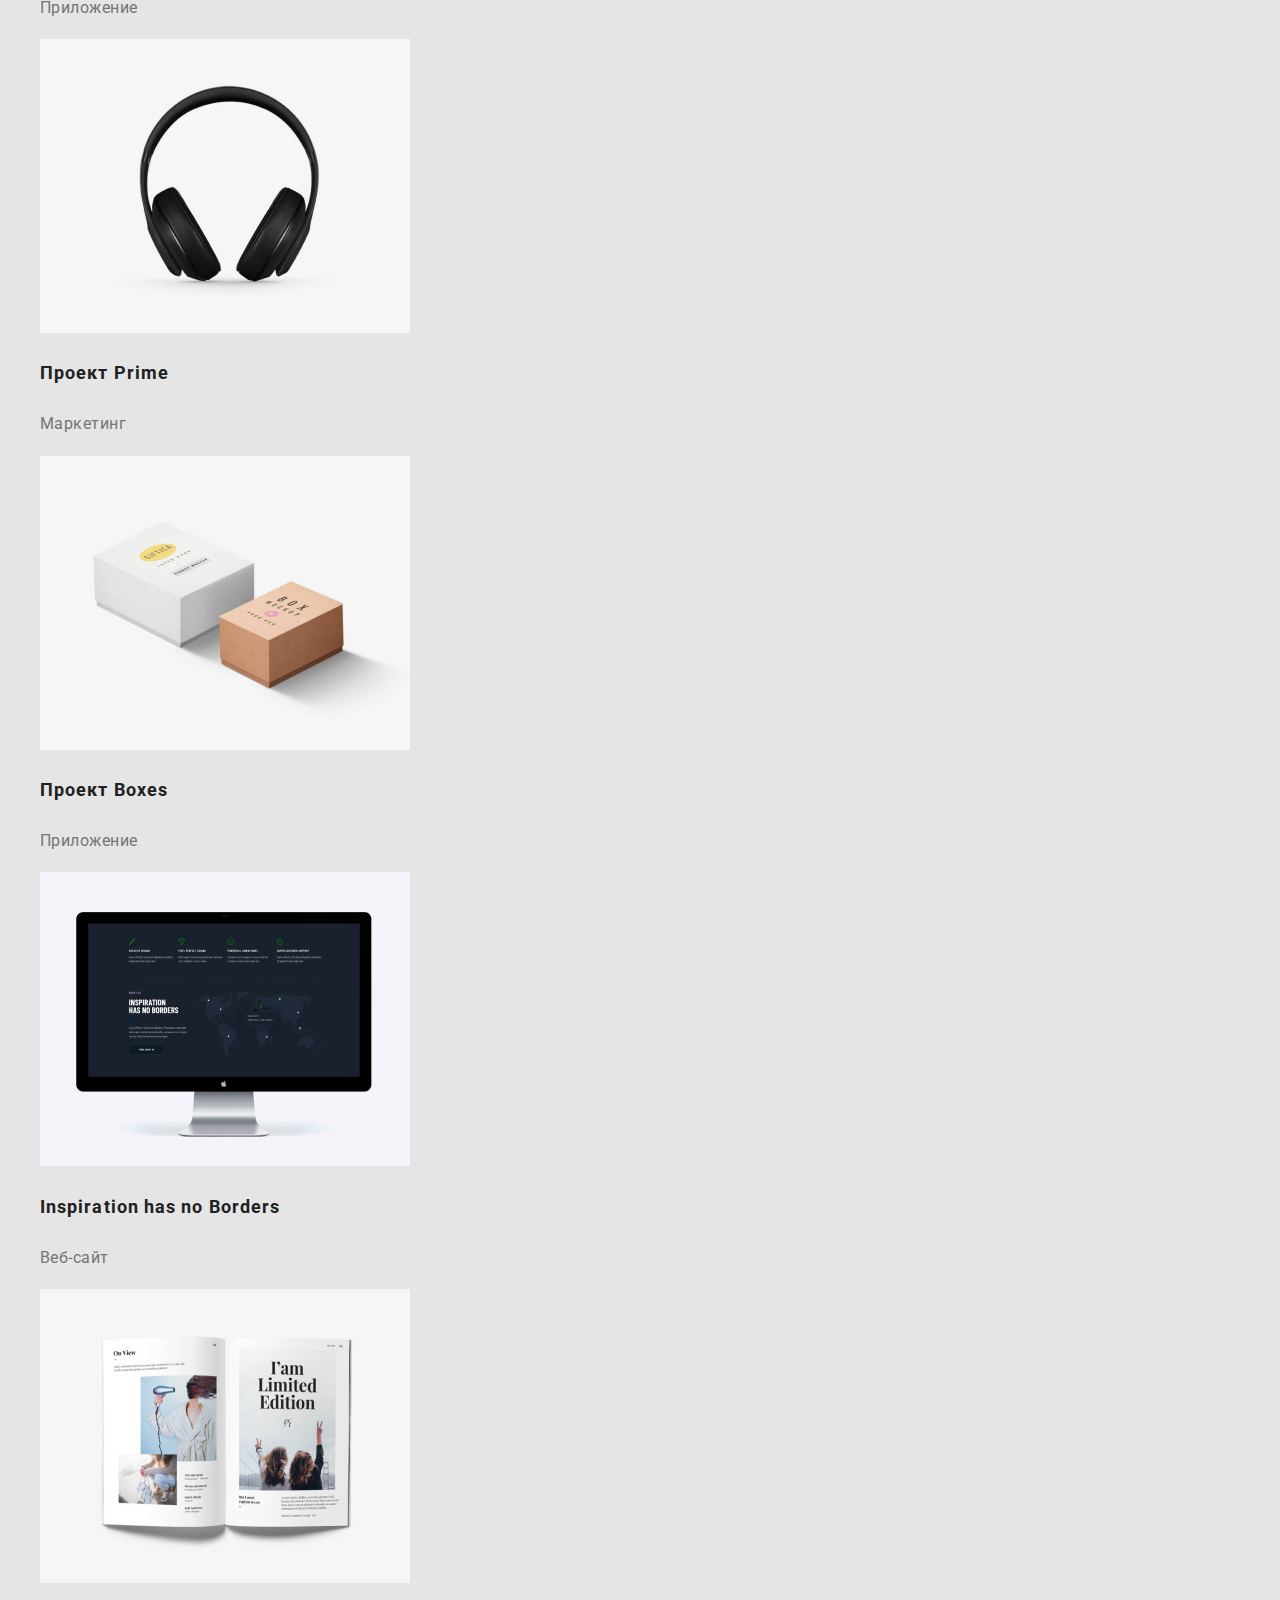
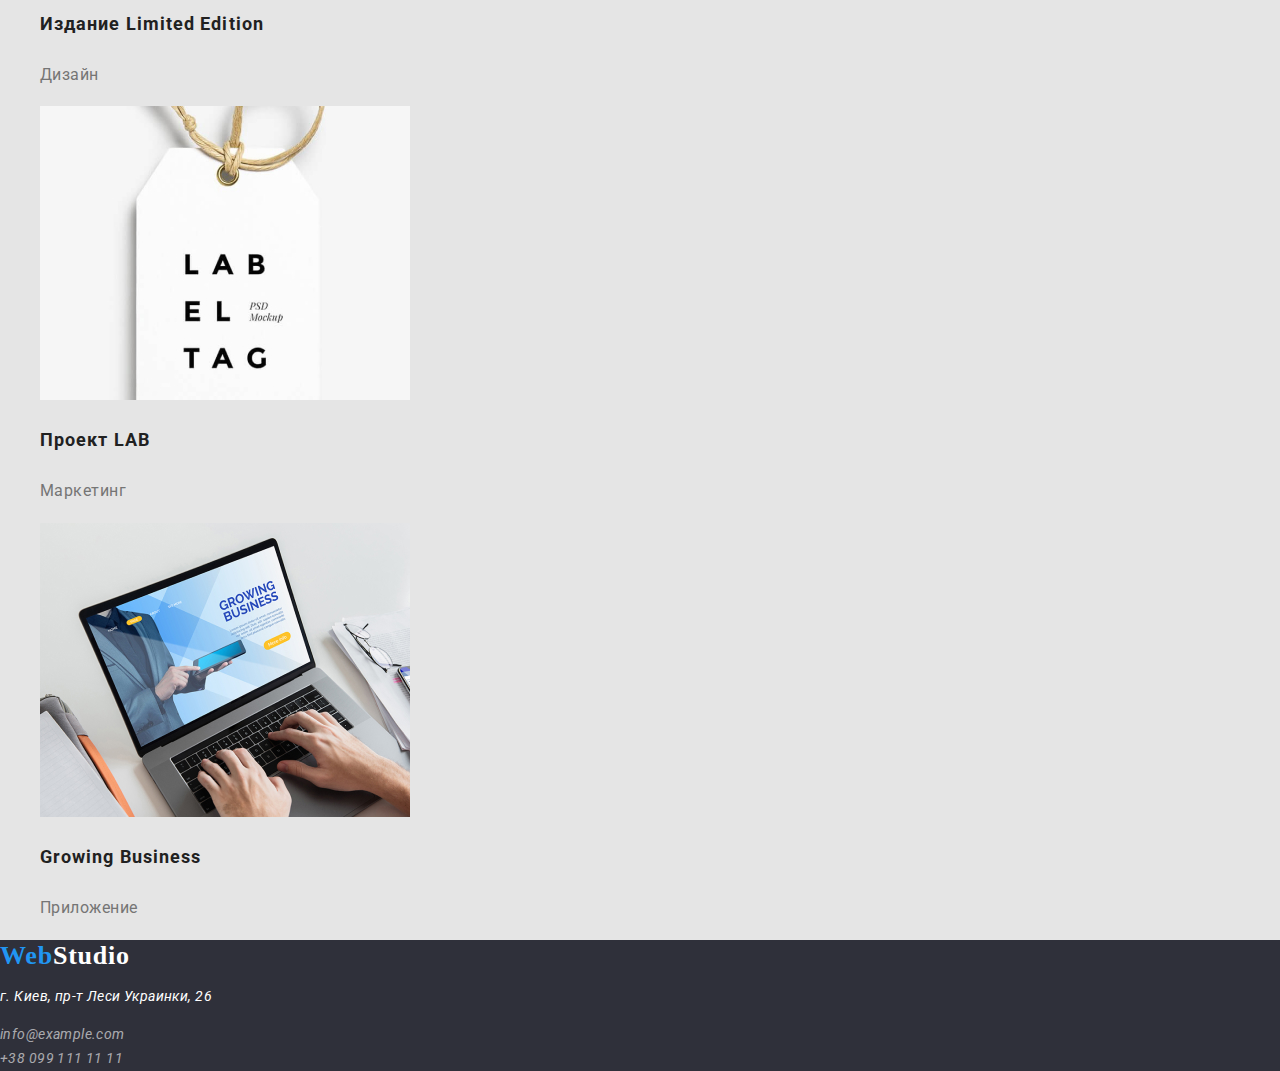
==== commit 497daed1: "1" ====
--- a/portfolio.html
+++ b/portfolio.html
@@ -9,6 +9,7 @@
     <link rel="preconnect" href="https://fonts.gstatic.com" crossorigin>
     <link href="https://fonts.googleapis.com/css2?family=Roboto:ital,wght@0,500;0,700;0,900;1,400&display=swap"
         rel="stylesheet">
+    <link rel="stylesheet" href="https://cdnjs.cloudflare.com/ajax/libs/modern-normalize/1.0.0/modern-normalize.min.css">
     <link rel="stylesheet" href="/CSS/style.css">
 </head>
 <body class="portfolio">
--- a/CSS/style.css
+++ b/CSS/style.css
@@ -72,8 +72,9 @@
 .site-nav a{color: var(--main-text-color)}
 .header-address a{color: var(--secondary-text-color)}
 
-.site-nav :hover {color: var(--hover-focus-color);}
-.site-nav :focus {color: var(--hover-focus-color);}
+.site-nav :hover, 
+.site-nav :focus {
+color: var(--hover-focus-color);}
 
 .header-address :hover {color: var(--hover-focus-color);}
 .header-address :focus {color: var(--hover-focus-color);}
@@ -82,21 +83,20 @@
 /* Hero */
 .hero {
   background-color: #2f303a;
+  text-align: center;
 }
 .hero-tittle {
-  
   font-weight: 900;
   font-size: 44px;
   line-height: 1.4;
   color: var(--hero-text-color);
-  text-align: center;
-}
-.hero-link {
+}
+.hero-button {
   font-weight: 700;
   font-size: 16px;
   line-height: 1.9;
   color: var(--hero-text-color);
-  text-align: center;
+  background-color: var(--hover-focus-color);
 }
 
 /* feature */
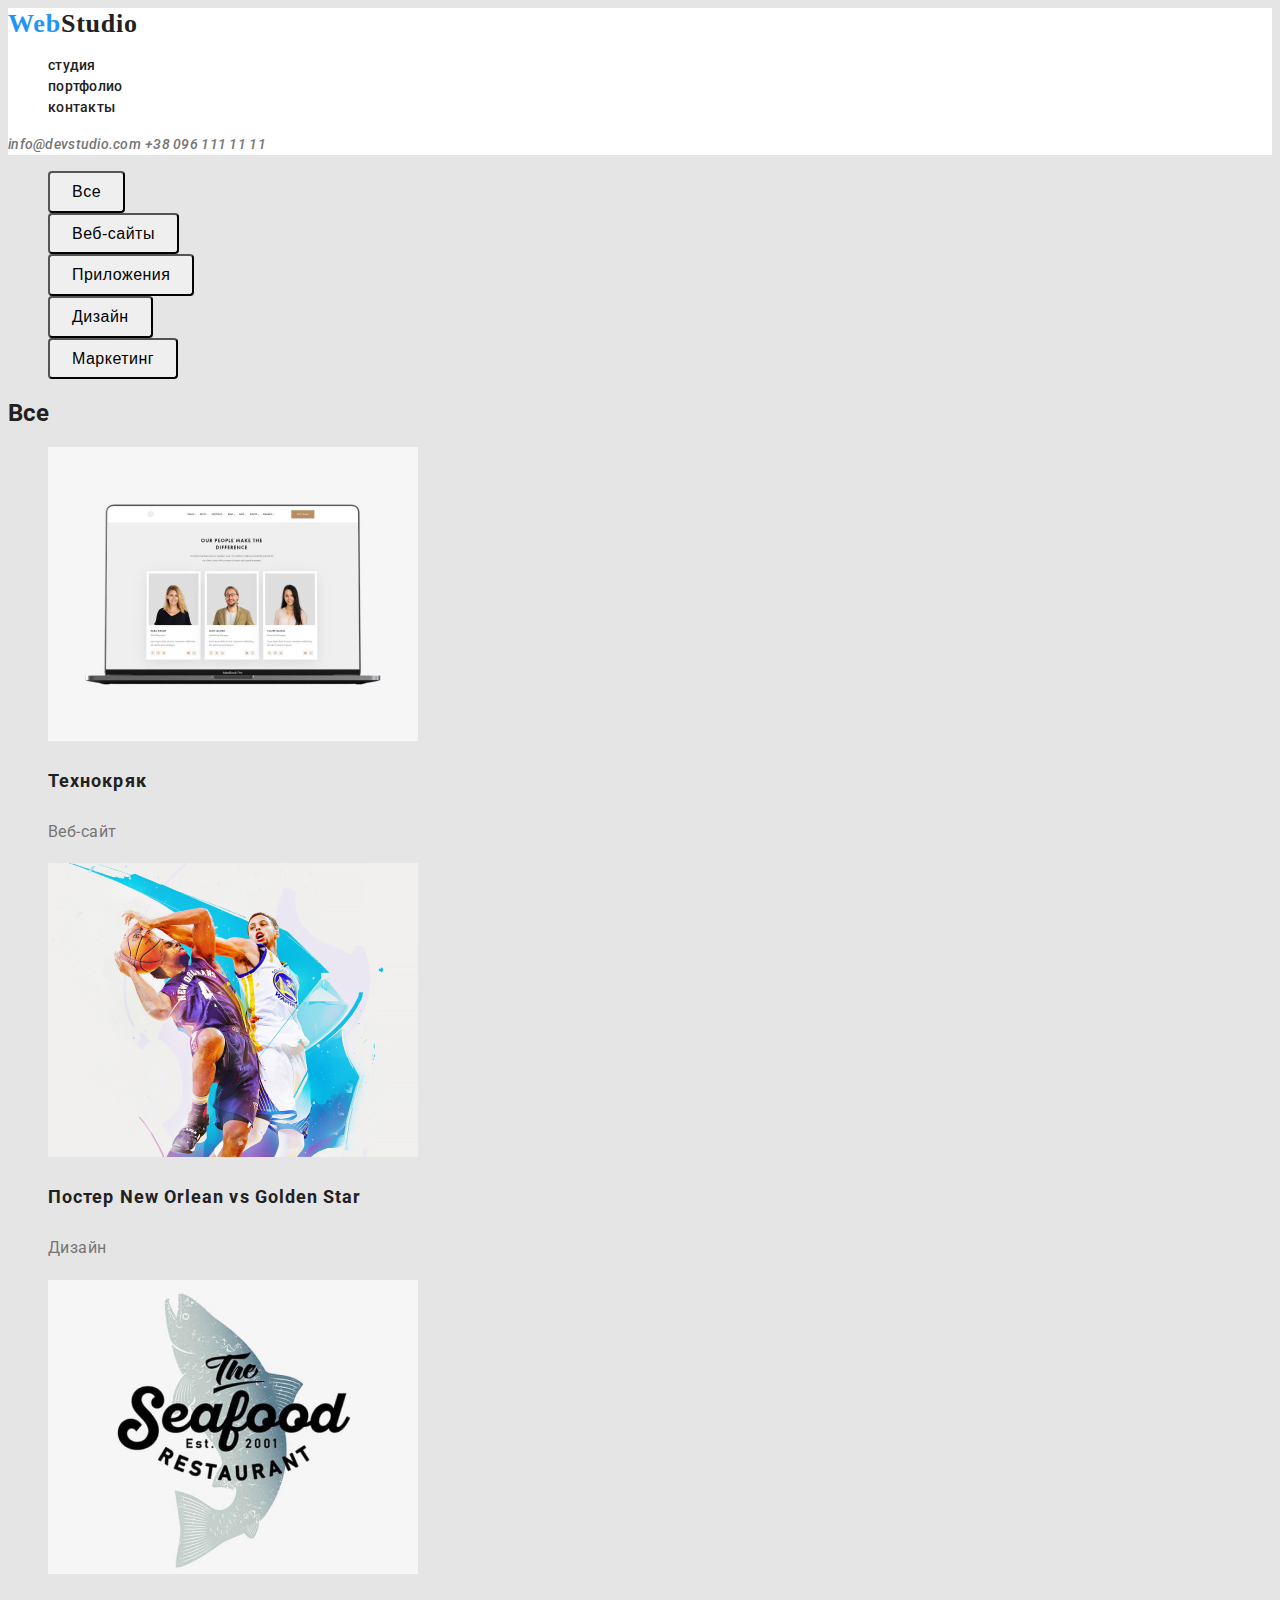
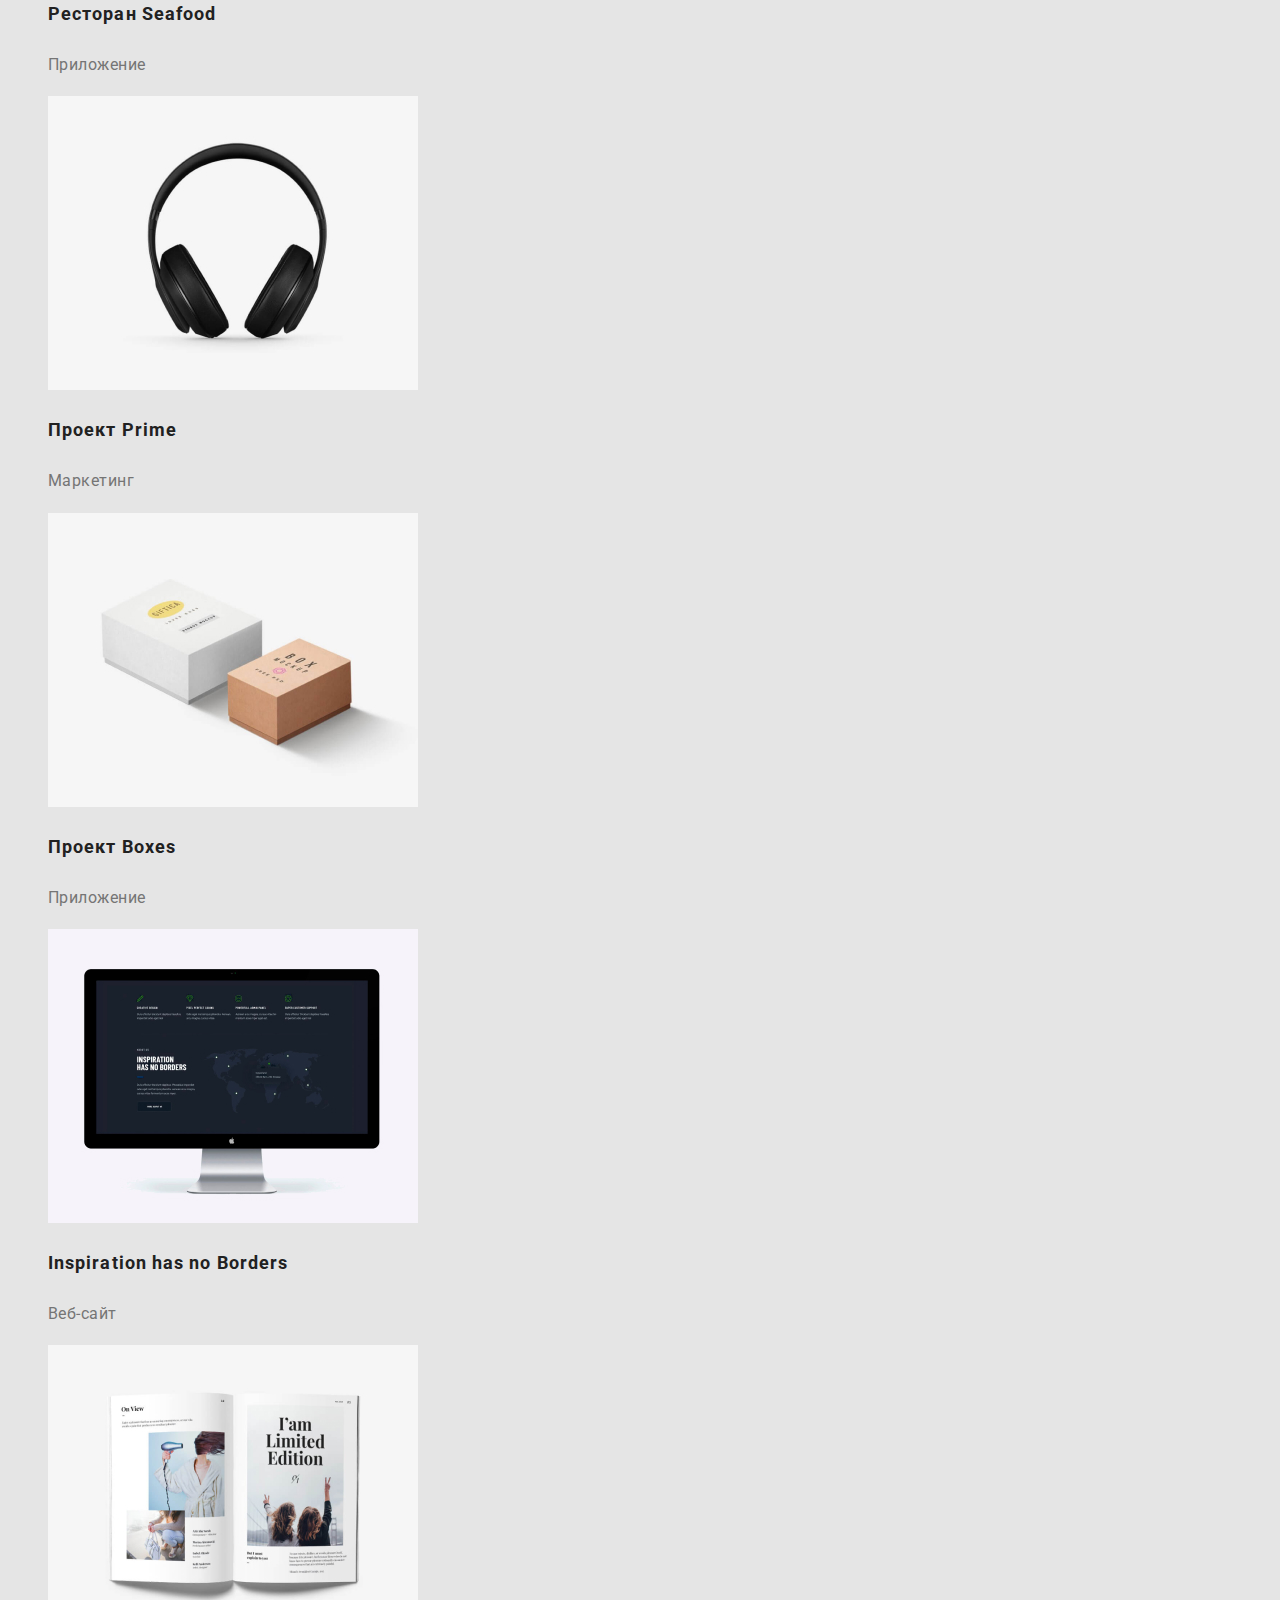
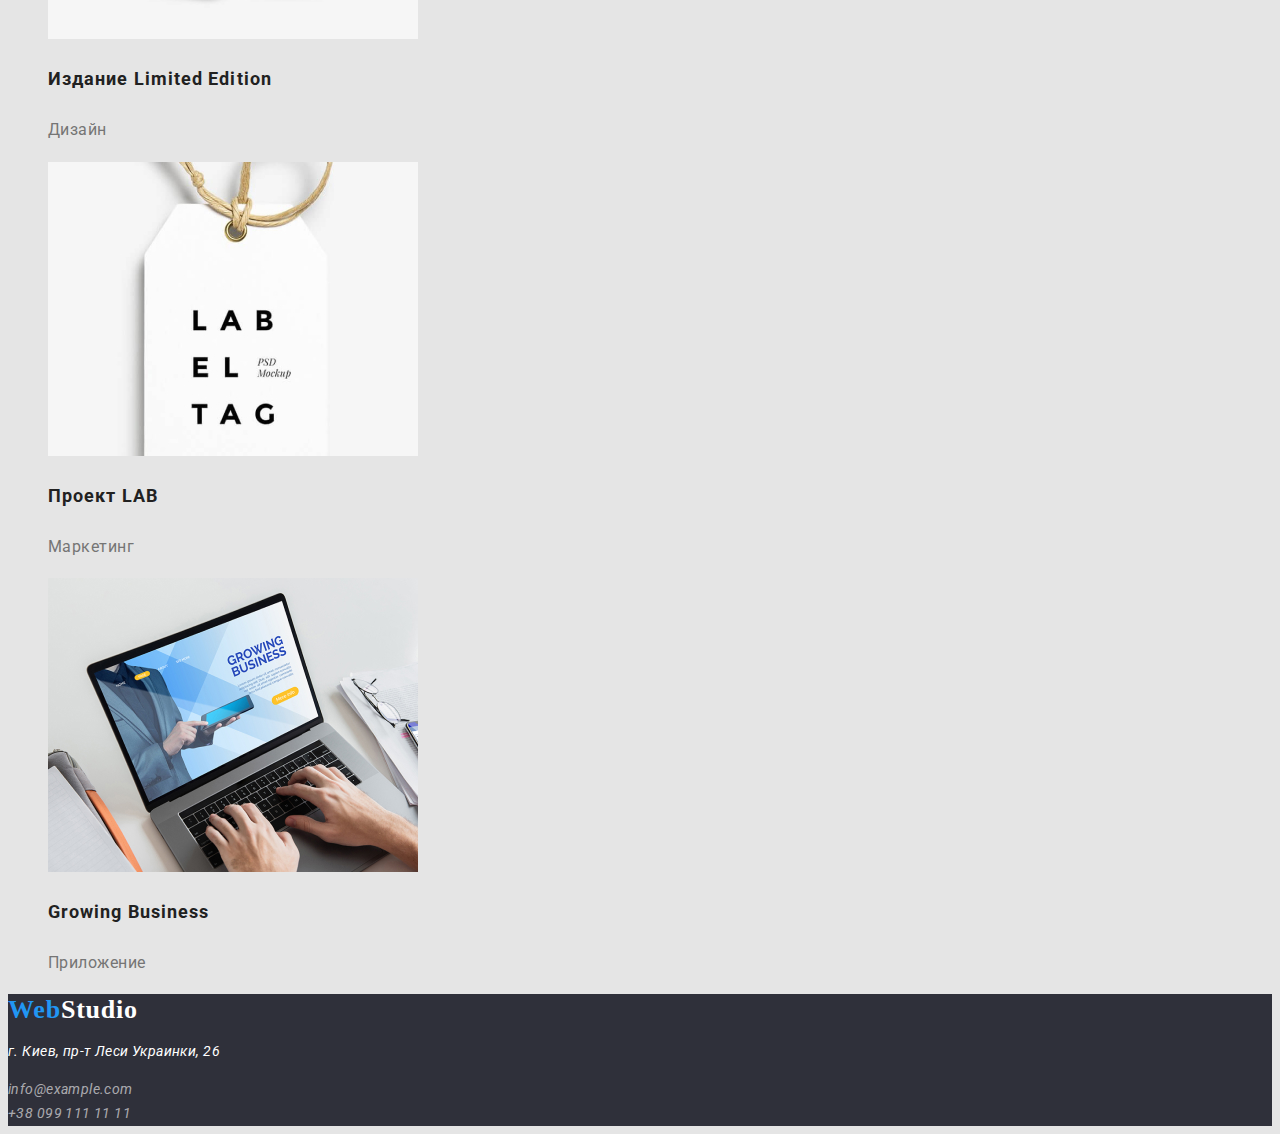
==== commit b2c57a98: "1" ====
--- a/portfolio.html
+++ b/portfolio.html
@@ -1,16 +1,19 @@
 <!DOCTYPE html>
 <html lang="en">
+
 <head>
     <meta charset="UTF-8">
     <meta http-equiv="X-UA-Compatible" content="IE=edge">
-    <meta name="viewport" content="width=device-width, initial-scale=1.0">
+    <meta name="viewport" content="width=, initial-scale=1.0">
     <title>Document</title>
     <link rel="preconnect" href="https://fonts.googleapis.com">
     <link rel="preconnect" href="https://fonts.gstatic.com" crossorigin>
     <link href="https://fonts.googleapis.com/css2?family=Roboto:ital,wght@0,500;0,700;0,900;1,400&display=swap"
         rel="stylesheet">
-    <link rel="stylesheet" href="https://cdnjs.cloudflare.com/ajax/libs/modern-normalize/1.0.0/modern-normalize.min.css">
-    <link rel="stylesheet" href="/CSS/style.css">
+    <link rel="stylesheet" href="https://cdnjs.cloudflare.com/ajax/libs/modern-normalize/1.1.0/modern-normalize.min.css"
+        integrity="sha512-wpPYUAdjBVSE4KJnH1VR1HeZfpl1ub8YT/NKx4PuQ5NmX2tKuGu6U/JRp5y+Y8XG2tV+wKQpNHVUX03MfMFn9Q=="
+        crossorigin="anonymous" referrerpolicy="no-referrer" />
+    <link rel="stylesheet" href="./CSS/style.css">
 </head>
 <body class="portfolio">
     <header class="page-header">
--- a/CSS/style.css
+++ b/CSS/style.css
@@ -76,8 +76,9 @@
 .site-nav :focus {
 color: var(--hover-focus-color);}
 
-.header-address :hover {color: var(--hover-focus-color);}
-.header-address :focus {color: var(--hover-focus-color);}
+.header-address :hover,
+.header-address :focus {
+  color: var(--hover-focus-color);}
 
 /* studio //////////main///////// style  */
 /* Hero */
@@ -90,13 +91,22 @@
   font-size: 44px;
   line-height: 1.4;
   color: var(--hero-text-color);
+  padding-top: 280px;
+  padding-bottom: 30px ;
+  margin-top: 0px;
+  margin-bottom: 0px;
 }
 .hero-button {
+  min-width: 200px;
   font-weight: 700;
   font-size: 16px;
   line-height: 1.9;
   color: var(--hero-text-color);
   background-color: var(--hover-focus-color);
+  box-shadow: 0px 4px 4px rgba(0, 0, 0, 0.15);
+  border-radius: 4px;
+  padding: 10px 32px;
+  margin-bottom: 200px;
 }
 
 /* feature */
@@ -131,7 +141,6 @@
   letter-spacing: 0.03em;
 }
 /*our team*/
-}
 .team > h3 {
   font-weight: 500;
   font-size: 16px;
@@ -149,22 +158,27 @@
 }
 
 /* Portfolio //////////main///////// style  */
+main{
+  background-color: var(--main-background-color);
+}
 .filter {
   font-size: 0px;
 }
 .position {
-  
+  min-width: 73px;
   font-weight: 500;
   font-size: 16px;
   line-height: 1.6;
-
-
   text-align: center;
   letter-spacing: 0.03em;
+  border-radius: 4px;
+  padding: 6px 22px;
+  color: var(#F5F4FA);
 }
 .position:hover {
   color: #ffffff;
   background-color: var(--hover-focus-color);
+  
 }
 
 .all {
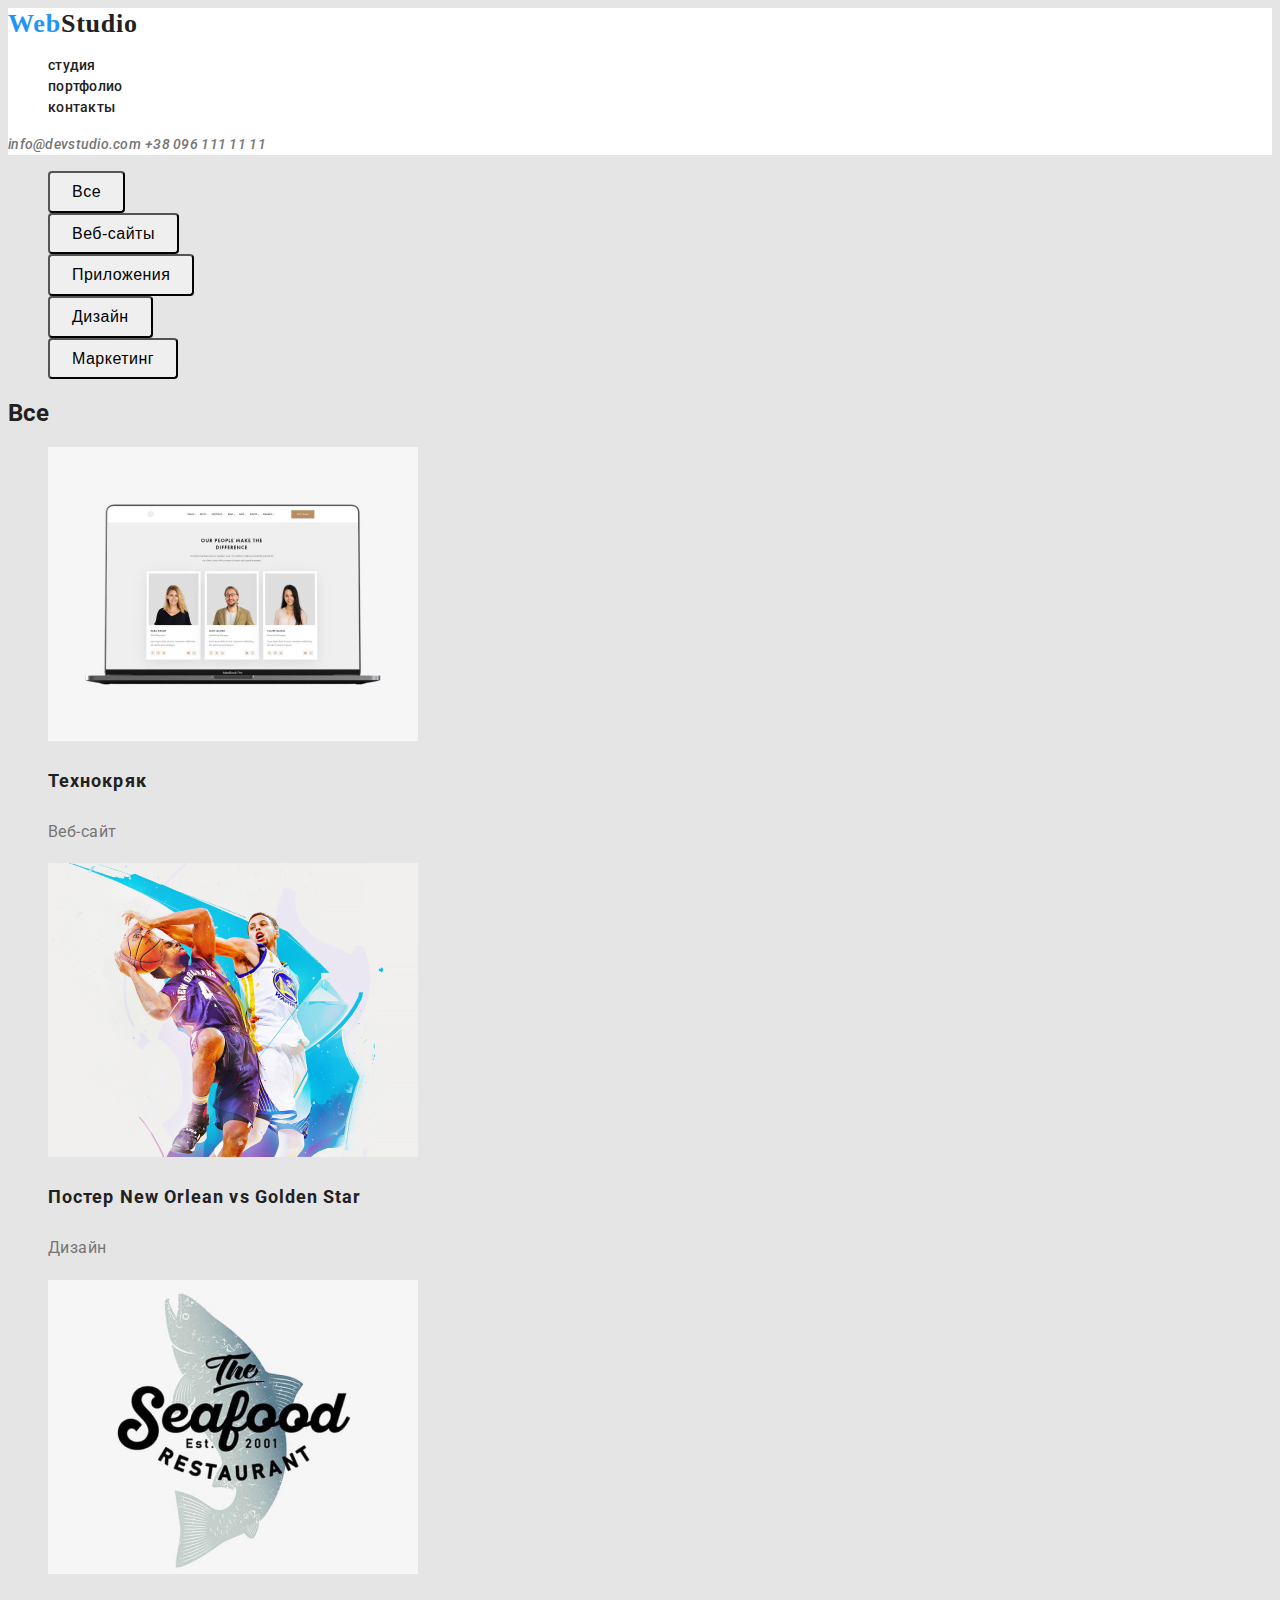
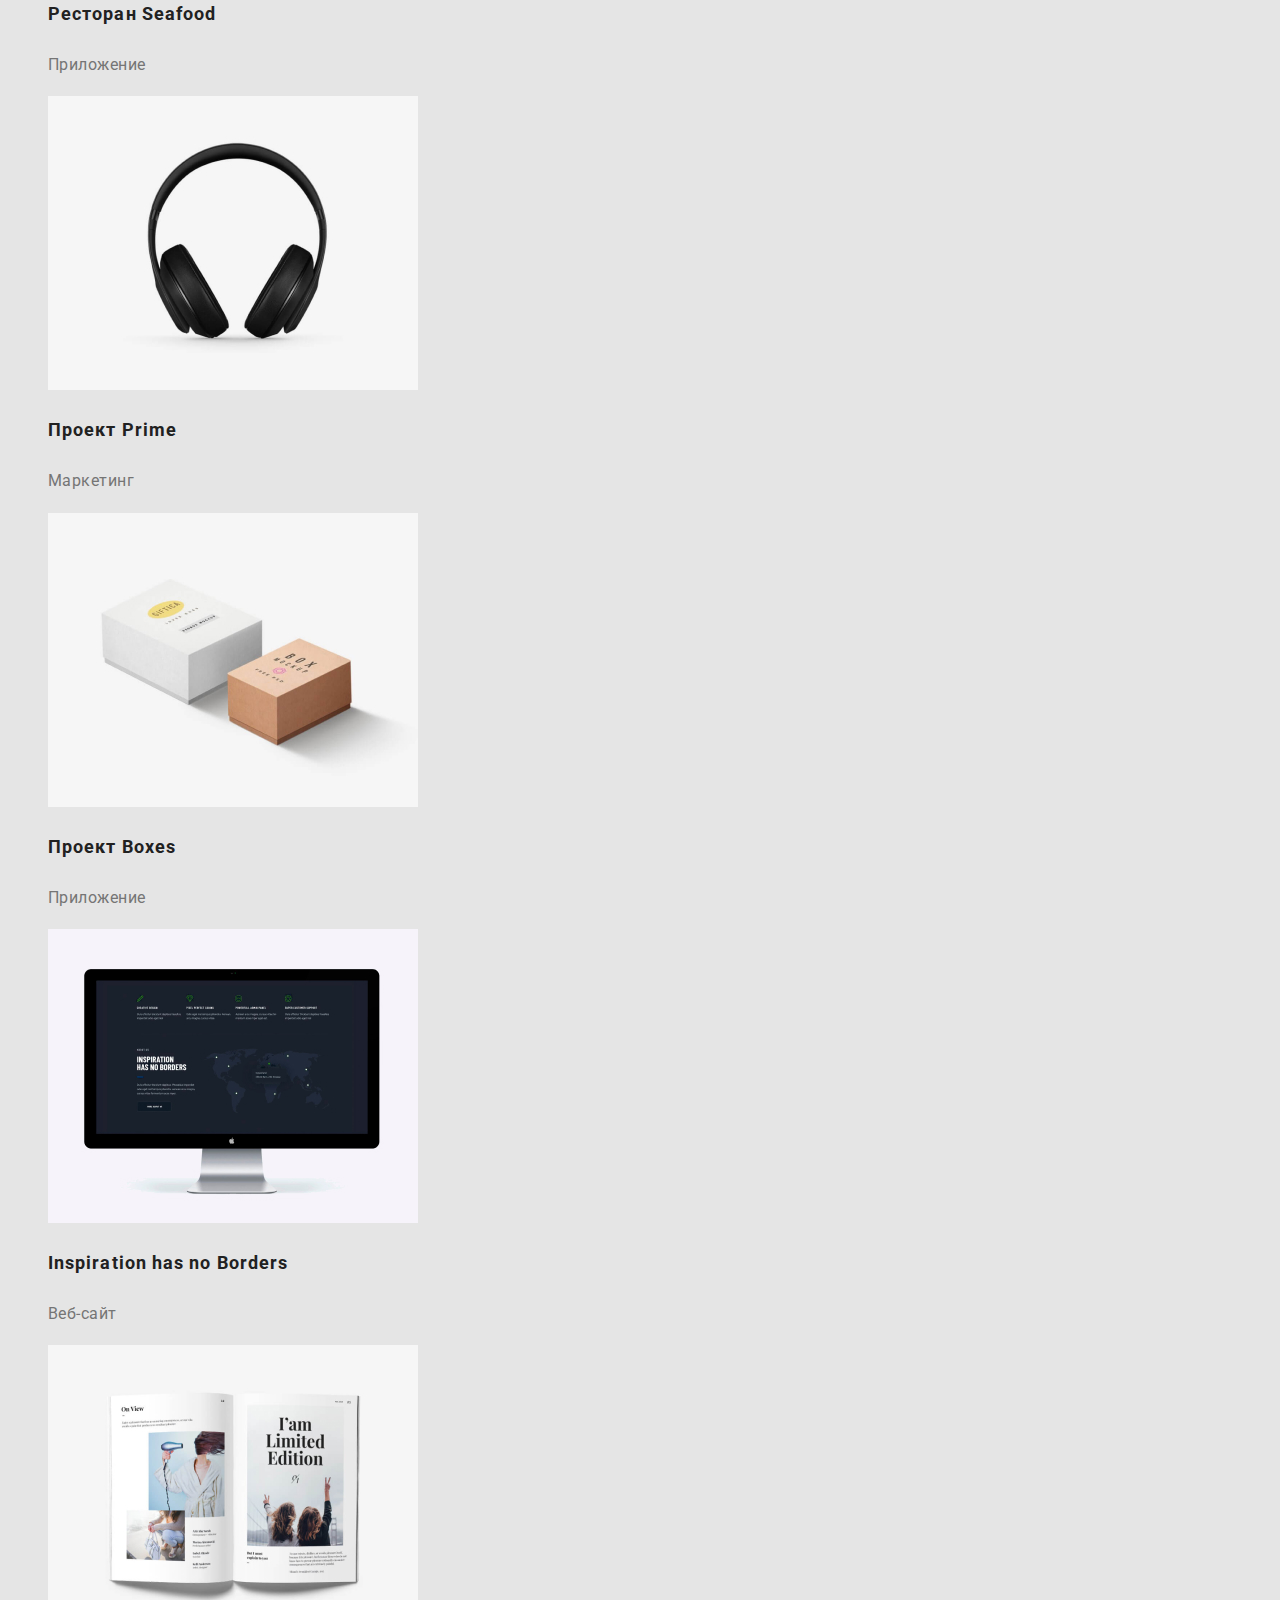
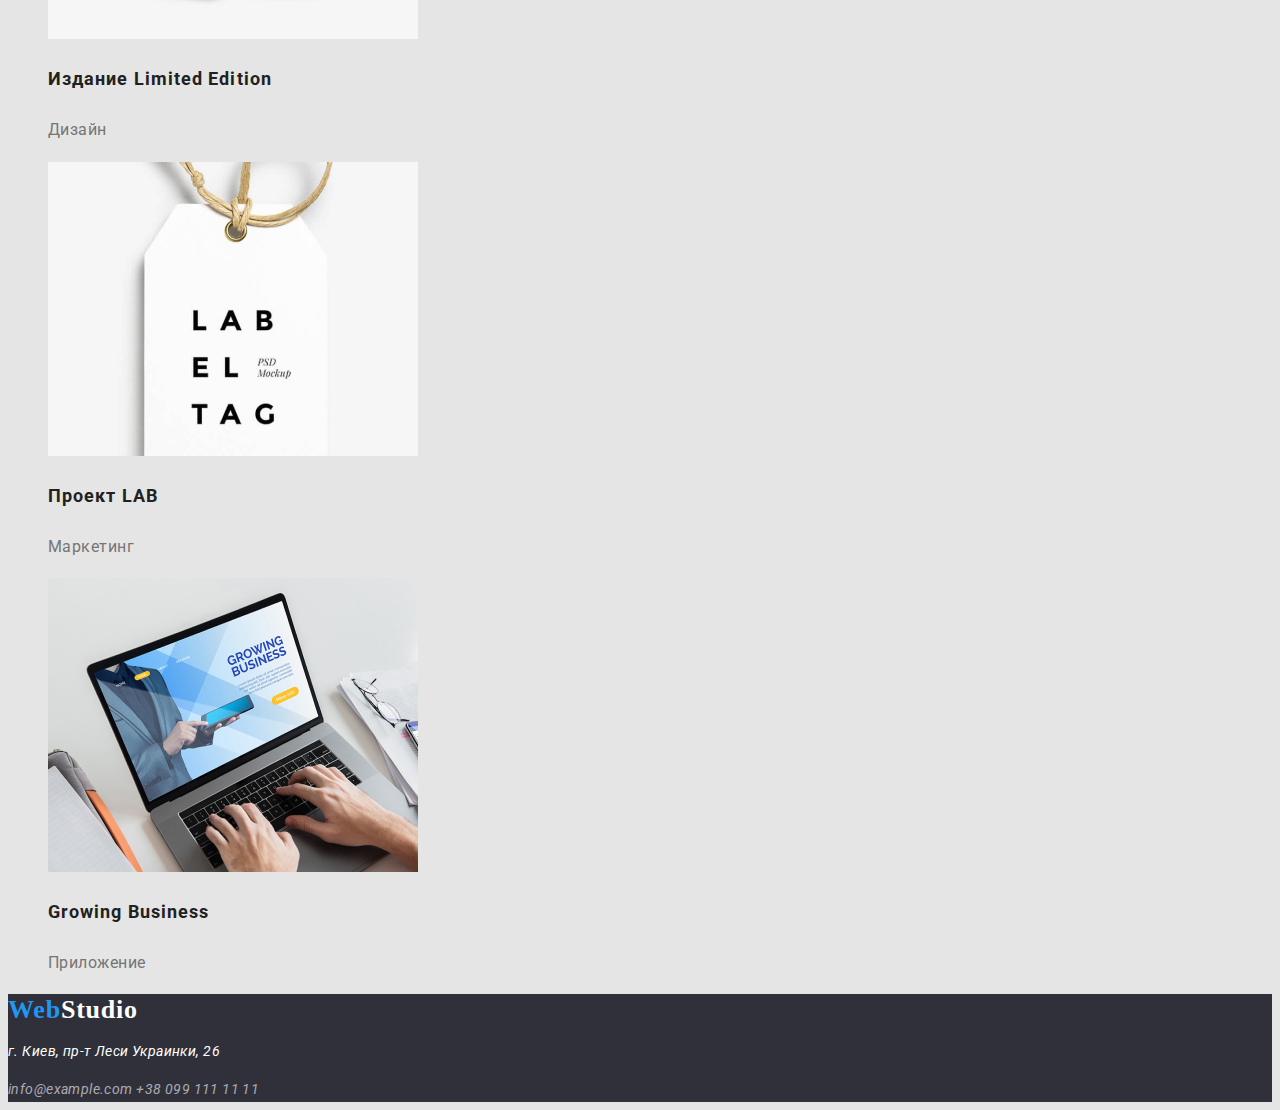
==== commit ba64360e: "1" ====
--- a/portfolio.html
+++ b/portfolio.html
@@ -127,8 +127,8 @@
     <a href="./index.html" class="logo"> <span class="first-part-logo">Web</span>Studio</a>
     <address>
         <p>г. Киев, пр-т Леси Украинки, 26</p>
-        <a href="" class="f-imail">info@example.com</a> <br>
-        <a href="" class="f-number">+38 099 111 11 11</a>
+        <a href="" class="footer-adress">info@example.com</a>
+        <a href="" class="footer-adress">+38 099 111 11 11</a>
     </address>
 
 </footer>
--- a/CSS/style.css
+++ b/CSS/style.css
@@ -107,22 +107,32 @@
   border-radius: 4px;
   padding: 10px 32px;
   margin-bottom: 200px;
+  cursor: pointer;
 }
 
 /* feature */
 
-.feature {
+.feature-tittle {
   opacity: 0;
-}
-.feature > h3 {
-  
-  font-weight: 700;
-  font-size: 14px;
-  line-height: 1.4px;
+ font-size: 0px;
+  padding: 0px 0px;
+  margin-bottom: 94px;
+}
+.feature-one,
+.feature-one-text{
+width: 270px;
+}
+.feature-one {
+  font-family: 'Roboto';
+  font-style: normal;
+  font-weight: 700;
+  font-size: 14px;
+  line-height: 16px;
   letter-spacing: 0.03em;
   text-transform: uppercase;
-}
-.feature-list p {
+  
+}
+.feature-one-text {
   
   font-weight: 400;
   font-size: 14px;
@@ -174,6 +184,7 @@
   border-radius: 4px;
   padding: 6px 22px;
   color: var(#F5F4FA);
+  cursor: pointer;
 }
 .position:hover {
   color: #ffffff;
@@ -221,3 +232,7 @@
 .footer p{
   color: #ffffff;
 }
+.footer-adress:hover,
+.footer-adress:focus{
+  color: var(--hover-focus-color);
+}
